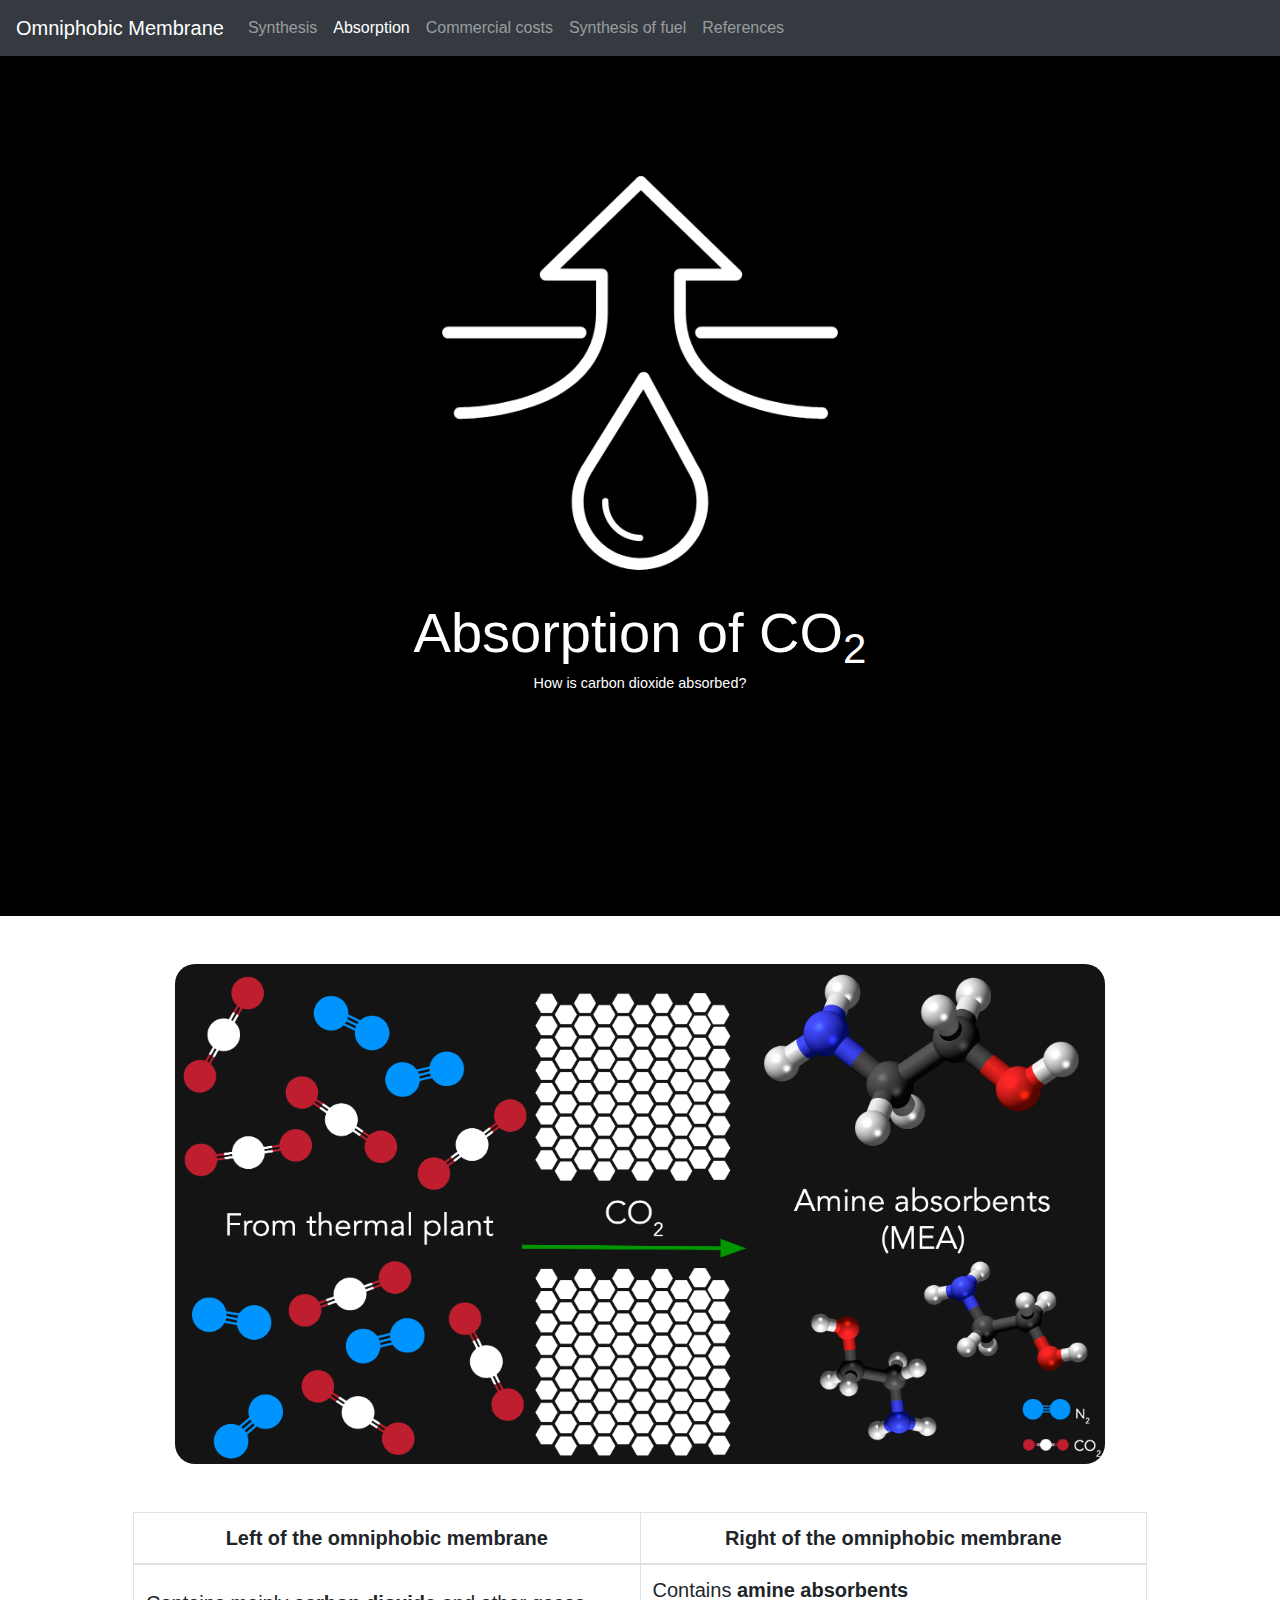
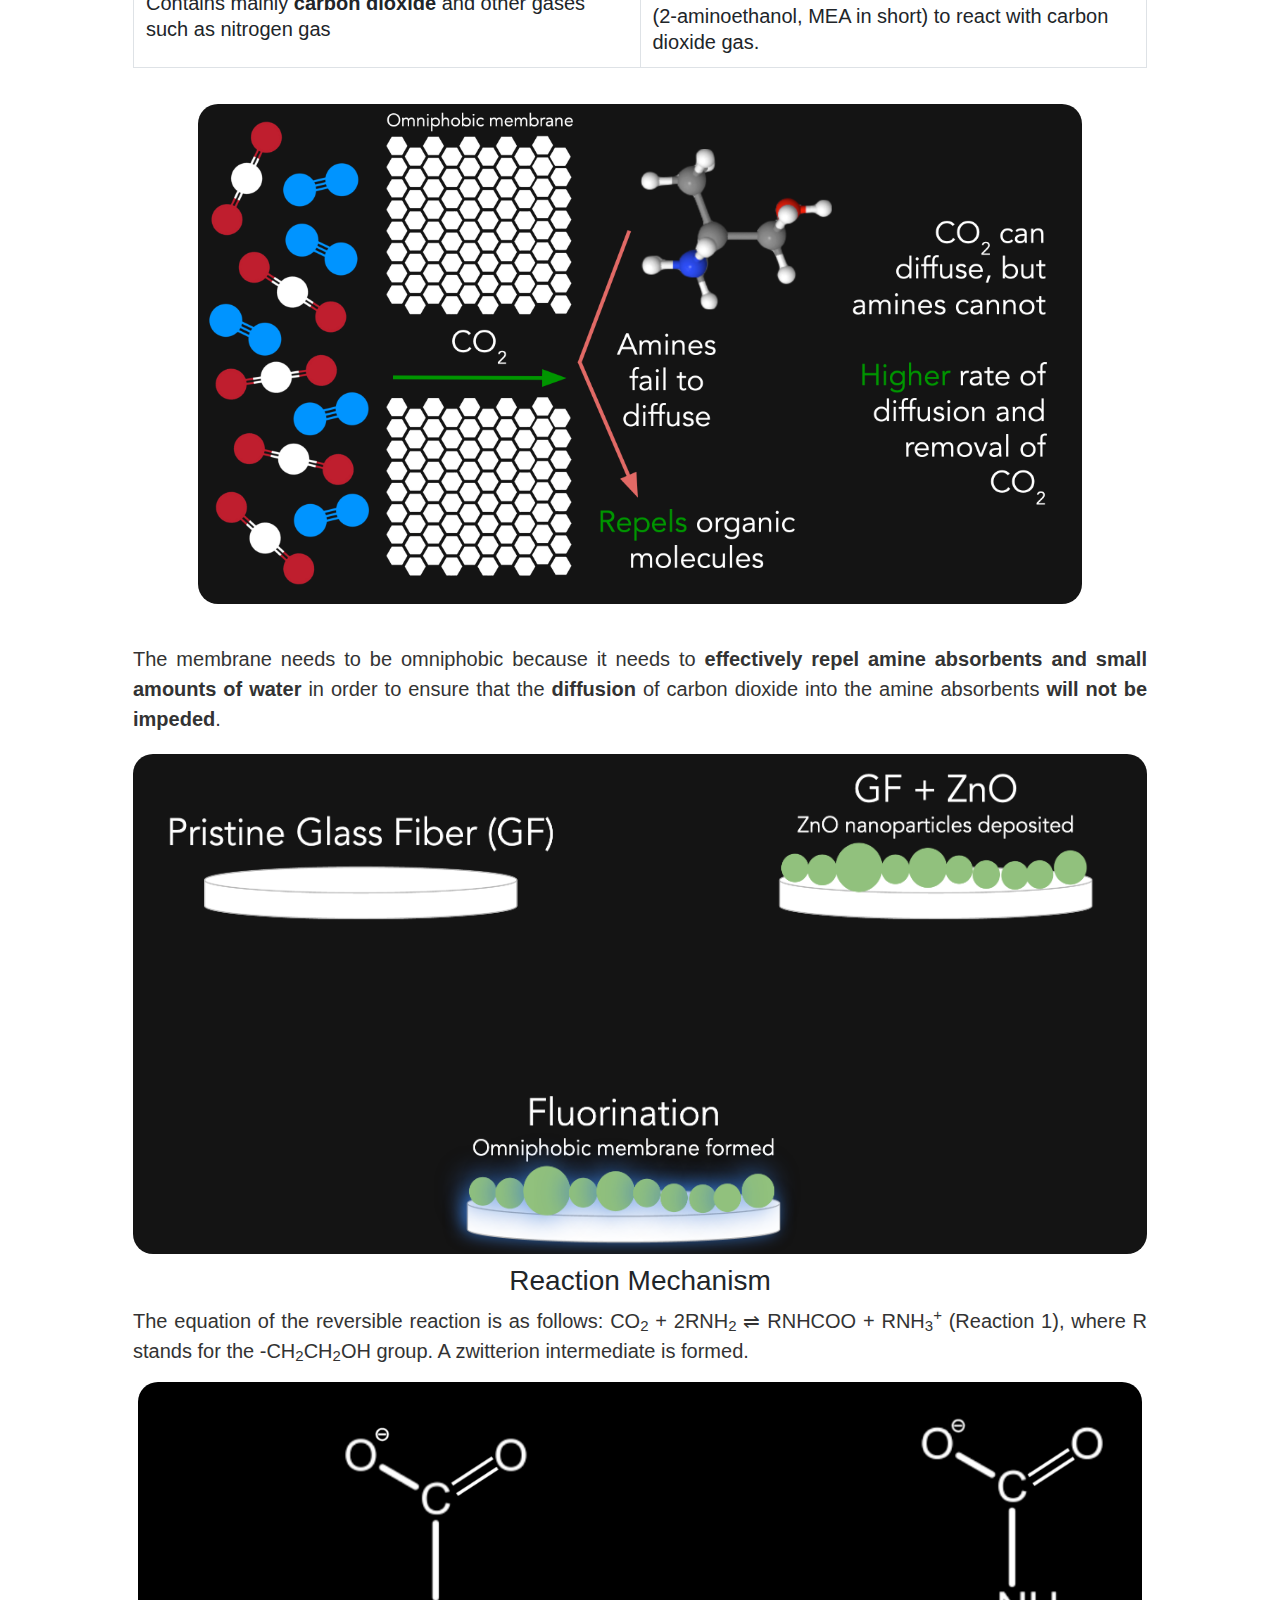
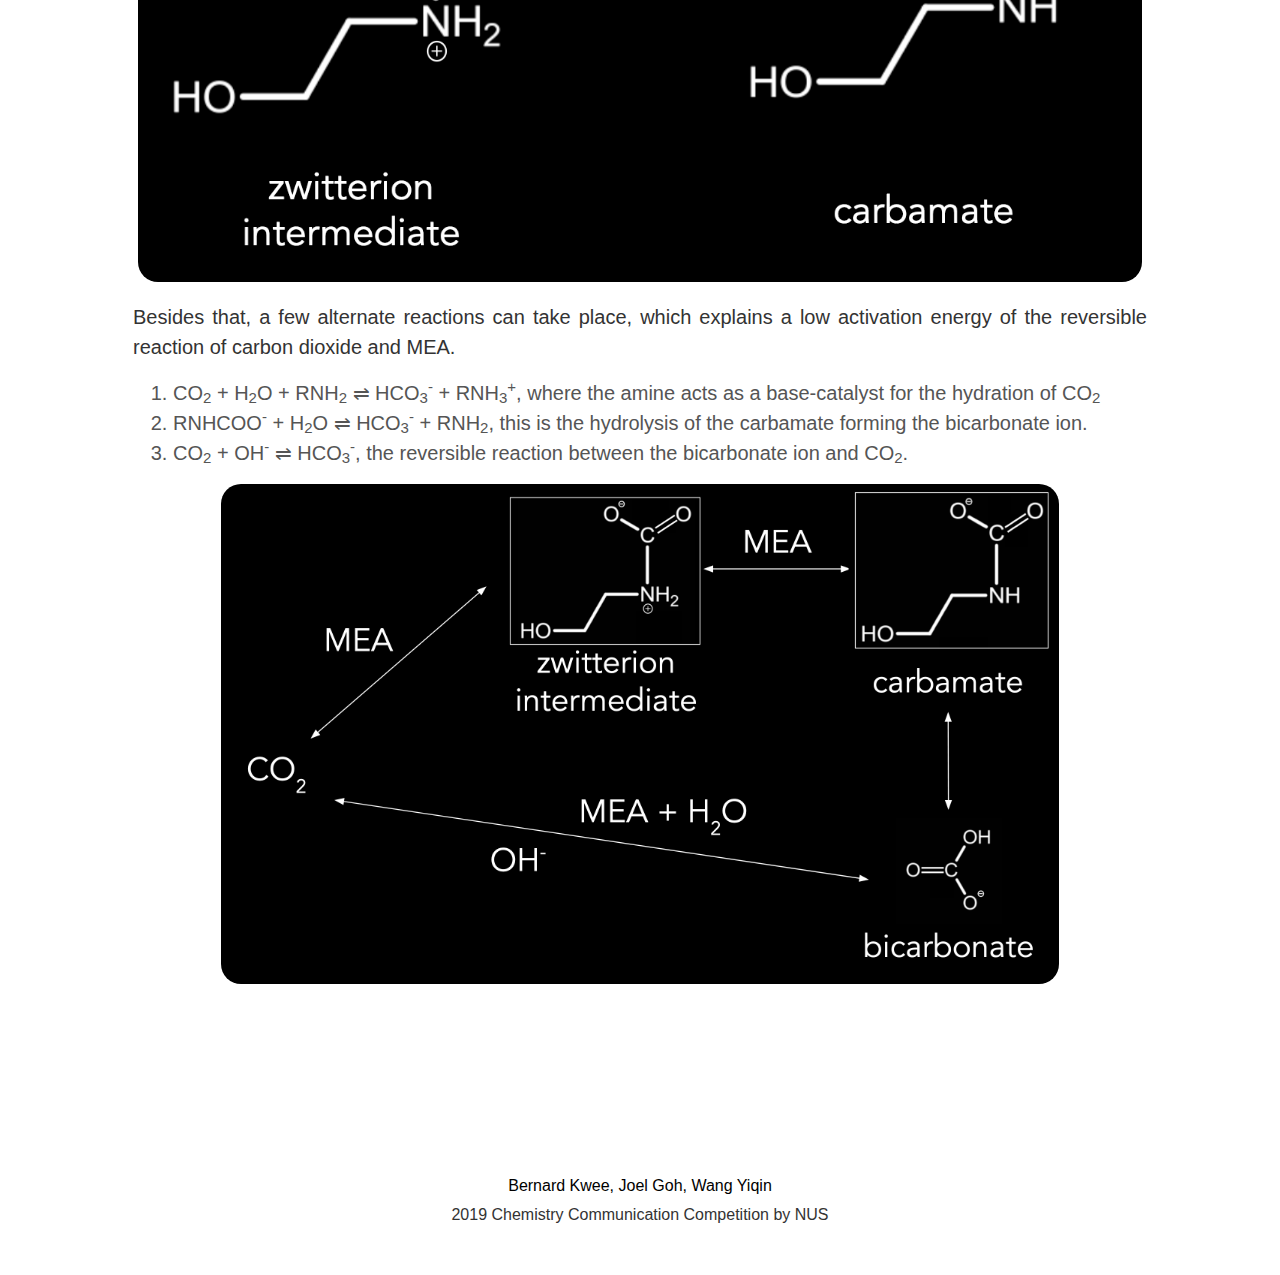
==== chemcomm/absorption.html @ 57841261 "Merge branch 'master' of https://github.com/justtooop/justtooop.github.io" ====
<html>
    <head>
        <meta charset="utf-8">
        <meta name="viewport" content="width=device-width, initial-scale=1, shrink-to-fit=no">
        <link rel="stylesheet" href="https://stackpath.bootstrapcdn.com/bootstrap/4.3.1/css/bootstrap.min.css" integrity="sha384-ggOyR0iXCbMQv3Xipma34MD+dH/1fQ784/j6cY/iJTQUOhcWr7x9JvoRxT2MZw1T" crossorigin="anonymous">
        <script src="https://code.jquery.com/jquery-3.3.1.slim.min.js" integrity="sha384-q8i/X+965DzO0rT7abK41JStQIAqVgRVzpbzo5smXKp4YfRvH+8abtTE1Pi6jizo" crossorigin="anonymous"></script>
        <script src="https://cdnjs.cloudflare.com/ajax/libs/popper.js/1.14.7/umd/popper.min.js" integrity="sha384-UO2eT0CpHqdSJQ6hJty5KVphtPhzWj9WO1clHTMGa3JDZwrnQq4sF86dIHNDz0W1" crossorigin="anonymous"></script>
        <script src="https://stackpath.bootstrapcdn.com/bootstrap/4.3.1/js/bootstrap.min.js" integrity="sha384-JjSmVgyd0p3pXB1rRibZUAYoIIy6OrQ6VrjIEaFf/nJGzIxFDsf4x0xIM+B07jRM" crossorigin="anonymous"></script>
        <link rel="stylesheet" href="absorption.css" >
    </head>
    <body>
      <div align="center" id="black_box">
      <div class="overflow p-3 p-md-5 m-md-3 text-center"></div>
       <img src="img/absorb.png" style="margin-top: 20px; border-radius: 20px; height: 50%;">
       <table id="table_title">
           <tr>
               <td align="center" width="100%">
                   <h1 class="display-4 font-weight-normal" style="color: white !important">Absorption of CO<sub>2</sub></h1>
                   <p class="lead font-weight-normal" style="color: white !important">How is carbon dioxide absorbed?</p>
               </td>
           </tr>
       </table>
      </div>
        <nav class="navbar navbar-expand-md navbar-dark bg-dark fixed-top">
            <a class="navbar-brand" href="index.html">Omniphobic Membrane</a>
                  <button class="navbar-toggler" type="button" data-toggle="collapse" data-target="#navbarsExampleDefault" aria-controls="navbarsExampleDefault" aria-expanded="false" aria-label="Toggle navigation">
                    <span class="navbar-toggler-icon"></span>
                  </button>
                  <div class="collapse navbar-collapse" id="navbarsExampleDefault">
                    <ul class="navbar-nav mr-auto">
                      <li class="nav-item">
                        <a class="nav-link" href="membrane.html">Synthesis</a>
                      </li>
                      <li class="nav-item active">
                        <a class="nav-link" href="absorption.html">Absorption</a>
                      </li>
                      <li class="nav-item ">
                        <a class="nav-link" href="cost.html">Commercial costs</a>
                      </li>
                      <li class="nav-item">
                        <a class="nav-link" href="hydrocarbons.html">Synthesis of fuel</a>
                      </li>
                      <li class="nav-item">
                        <a class="nav-link" href="references.html">References</a>
                      </li>
                    </ul>
              </div>
        </nav>
        <main role="main" class="container">
            <!-- <div class="starter-template" >
                <h1>Absorption of CO<sub>2</sub></h1>
                <h2>How is carbon dioxide absorbed?</h2>
            </div> -->
            <div class="starter-template">
            <img src="img/omniphobic membranes.png" class="img-fluid custom-img1" />
            <div class="normal-para" >
                <table class="table table-bordered" style="table-layout: fixed;">
                  <thead>
                    <tr>
                      <th scope="col" style="text-align: center; vertical-align: middle" class="fix-col" >Left of the omniphobic membrane</th>
                      <th scope="col" style="text-align: center;" class="fix-col" >Right of the omniphobic membrane</th>
                    </tr>
                  </thead>
                  <tbody>
                    <tr>
                      <td class="align-middle fix-col" >Contains mainly <b>carbon dioxide</b> and other gases such as nitrogen gas</td>
                      <td class="align-middle fix-col" >Contains <b>amine absorbents</b> <br />(2-aminoethanol, MEA in short) to react with carbon dioxide gas. </td>
                    </tr>
                  </tbody>
                </table>
                <div style="height: 20px;"></div>
                <img src="img/omniphobic property.png" class="img-fluid custom-img1" style="margin-bottom: 20px;"/>
                <div style="height: 20px;"></div>
                <p class="content">
                    The membrane needs to be omniphobic because it needs to <b>effectively repel amine absorbents and small amounts of water</b> in order to ensure that
                    the <b>diffusion</b> of carbon dioxide into the amine absorbents <b>will not be impeded</b>.
                </p>
                <img src="img/synthesis.png" class="img-fluid custom-img1" style="margin-top: 20px; margin-bottom: 10px; border-radius: 20px;"/>
                <!--
                Explanation of the reaction mechanism
                -->
                <h3 align="center">Reaction Mechanism</h3>
                <p class="content">
                    The equation of the reversible reaction is as follows: CO<sub>2</sub> + 2RNH<sub>2</sub> ⇌ RNHCOO + RNH<sub>3</sub><sup>+</sup> (Reaction 1),
                    where R stands for the -CH<sub>2</sub>CH<sub>2</sub>OH group. A zwitterion intermediate is formed.
                </p>
                <img src="img/zwitterion carbamate.png" class="img-fluid custom-img1" />
                <p class="content" style="margin-top: 20px;">
                    Besides that, a few alternate reactions can take place, which explains a low activation energy of the reversible reaction of carbon dioxide and MEA.
                </p>
                <ol>
                    <li>
                        CO<sub>2</sub> + H<sub>2</sub>O + RNH<sub>2</sub> ⇌ HCO<sub>3</sub><sup>-</sup> + RNH<sub>3</sub><sup>+</sup>, where the amine acts as a base-catalyst for the hydration of CO<sub>2</sub>
                    </li>
                    <li>
                        RNHCOO<sup>-</sup> + H<sub>2</sub>O ⇌ HCO<sub>3</sub><sup>-</sup> + RNH<sub>2</sub>, this is the hydrolysis of the carbamate forming the bicarbonate ion.
                    </li>
                    <li>
                        CO<sub>2</sub> + OH<sup>-</sup> ⇌ HCO<sub>3</sub><sup>-</sup>, the reversible reaction between the bicarbonate ion and CO<sub>2</sub>.
                    </li>
                </ol>
                <img src="img/summary mechanisms.png" class="img-fluid custom-img1" />
            </div>
        </main>
        <!-- /.container -->
        <footer class="my-5 pt-5 text-muted text-center text-small">
            <h6 style="color: black;">Bernard Kwee, Joel Goh, Wang Yiqin</h6>
            <p class="mb-1">2019 Chemistry Communication Competition by NUS</p>
        </footer>
        <script src="https://code.jquery.com/jquery-3.3.1.slim.min.js" integrity="sha384-q8i/X+965DzO0rT7abK41JStQIAqVgRVzpbzo5smXKp4YfRvH+8abtTE1Pi6jizo" crossorigin="anonymous"></script>
      <script>window.jQuery || document.write('<script src="/docs/4.3/assets/js/vendor/jquery-slim.min.js"><\/script>')</script><script src="/docs/4.3/dist/js/bootstrap.bundle.min.js" integrity="sha384-xrRywqdh3PHs8keKZN+8zzc5TX0GRTLCcmivcbNJWm2rs5C8PRhcEn3czEjhAO9o" crossorigin="anonymous"></script>
    </body>
</html>
---- chemcomm/absorption.css ----
@media only screen and (min-width: 1000px) {
    .custom-img1 {
        height: 500px;
        align: center;
        display: block;
        margin-left: auto;
        margin-right: auto;
        border-radius: 10px;
    }
}
#black_box {
  height: 100%;
  background-color: black;
}

.custom-img1 {
    border-radius: 20px;
}
body {
    /* padding-top: 5rem; */
}
.starter-template {
    padding: 3rem 1.5rem;
    text-align: center;
}
.normal-para {
    padding: 3rem 1.5rem;
    text-align: justify;
}
body {
    /* padding-top: 3rem; */
}
.starter-template {
    padding: 3rem 1.5rem;
    text-align: center;
}
main {
    font-size: 125%;
    line-height: 1.5;
}
p {
    color: #333;
}
li {
    font-weight: 300;
    color: #555;
}
.card-body {
    padding: 50px;
}
h2 {
    color: #444;
    font-weight: normal;
}
h5 {
    color: #444;
    font-weight: normal;
}
.card {
    margin-bottom: 30px;
}
.lead {
    font-size: 90%;
}
table {
    font-size: 100%;
    line-height: 1.3;
}
table {
    border-radius: 20px;
}
@media only screen and (max-width: 600px) {
  main {
    font-size: 80%;
  }
  h1 {
    font-size: 200%;
  }
  h2 {
    font-size: 160%;
  }
  h3 {
      font-size: 140%;
      font-weight: 450;
  }
  h5 {
     font-size: 140%;
  }
  .card-body {
      padding: 15px;
  }
  .lead {
      font-size: 90%;
      line-height: 1.6;
  }
  .mb-1 {
      margin: 0 20px;
  }
  .navbar-brand {
      font-size: 105%;
  }
  span.navbar-toggler-icon {
      font-size: 70%;
  }
  a.fix-flow {
      overflow: hidden;
      text-overflow: ellipsis;
  }
  #black_box {
    height: 100%;
    background-color: black;
  }
}
@media only screen and (max-width: 375px){
    th.fix-col {
        padding: .35rem;
    }
    td.fix-col {
        padding: .5rem;
    }
}
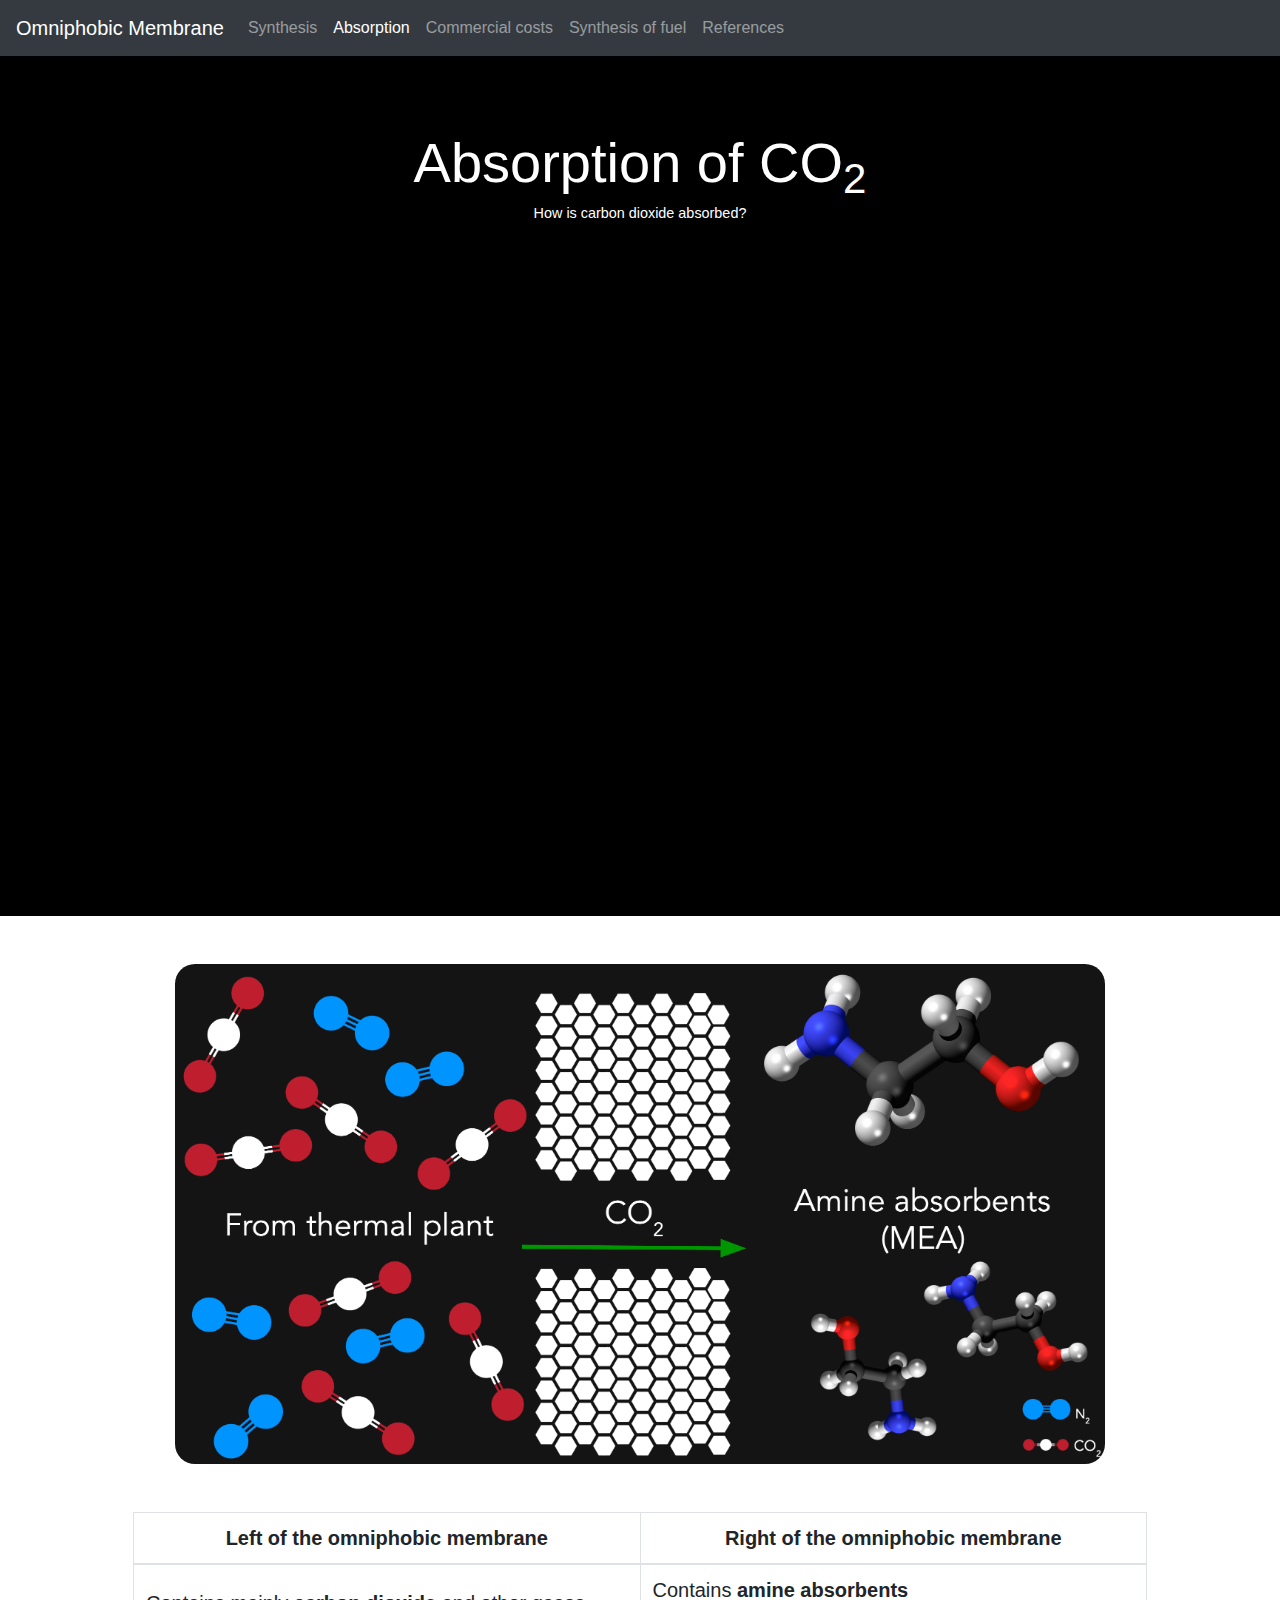
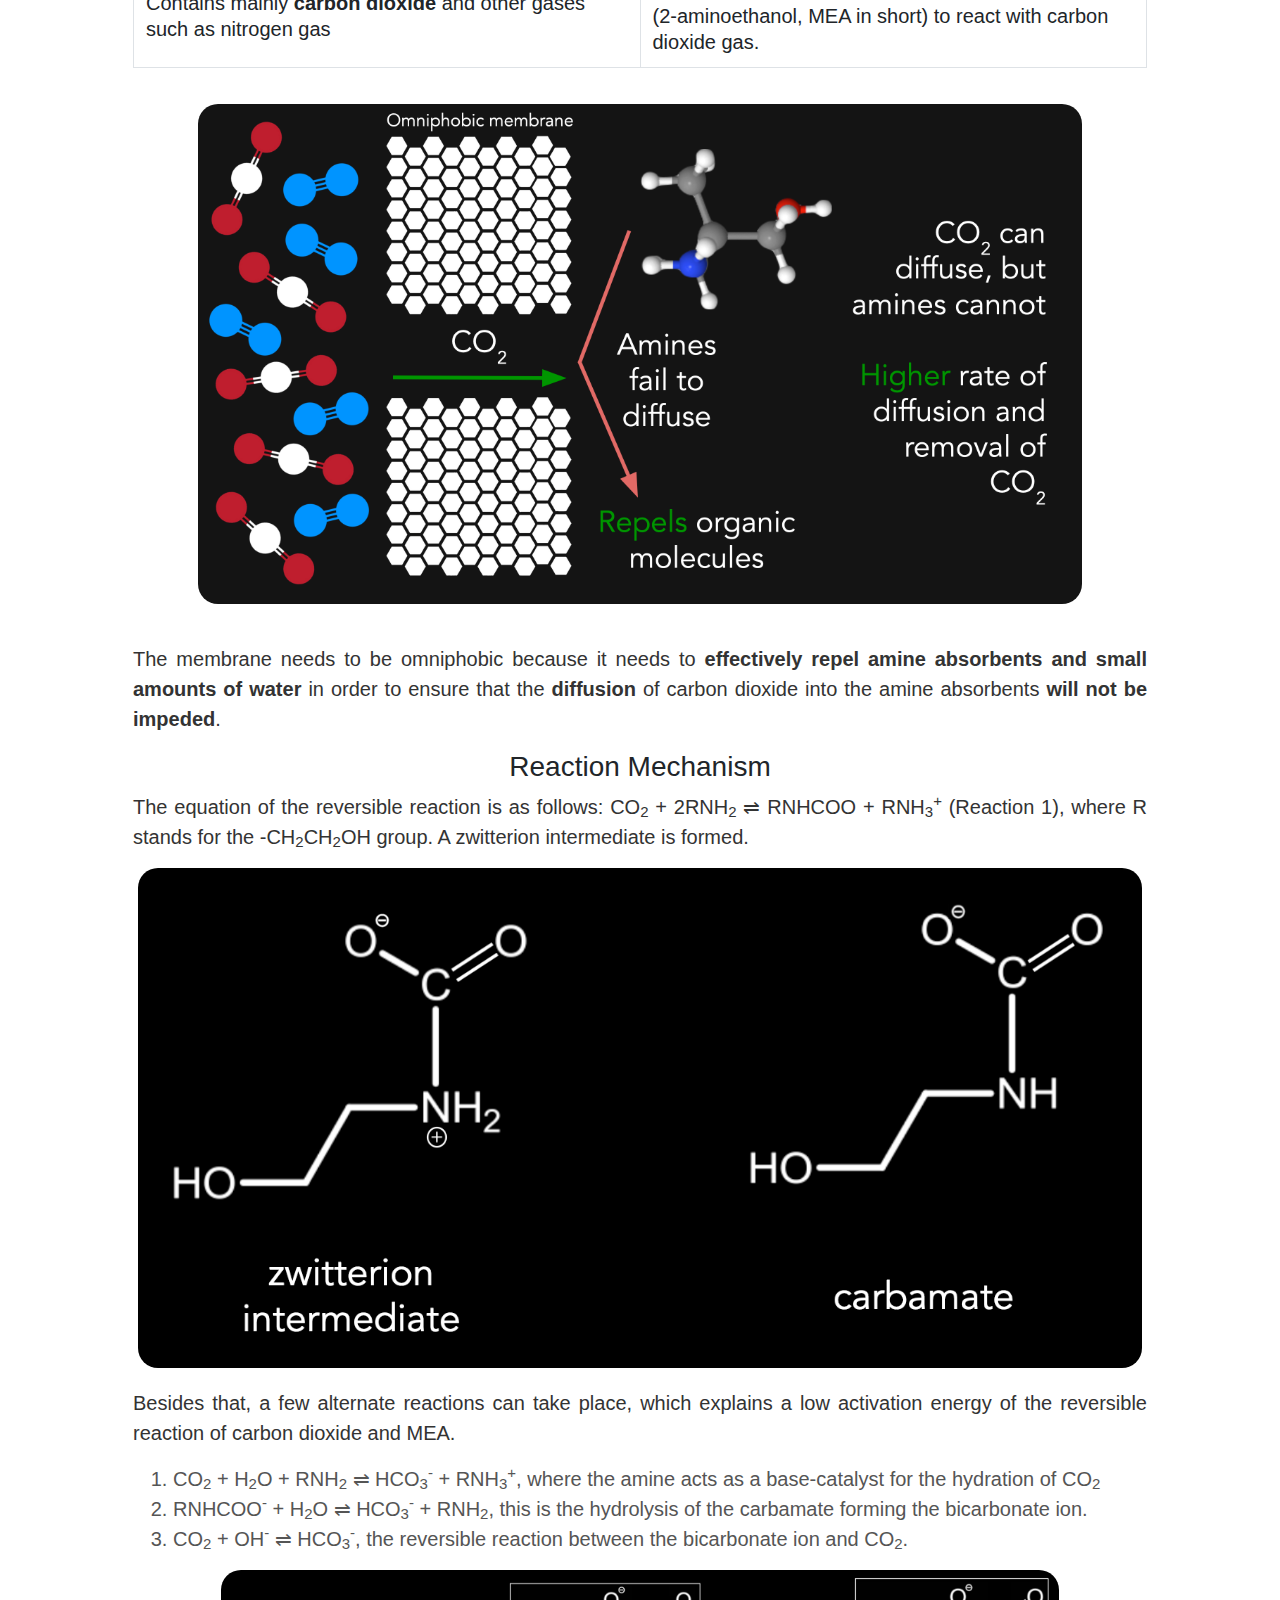
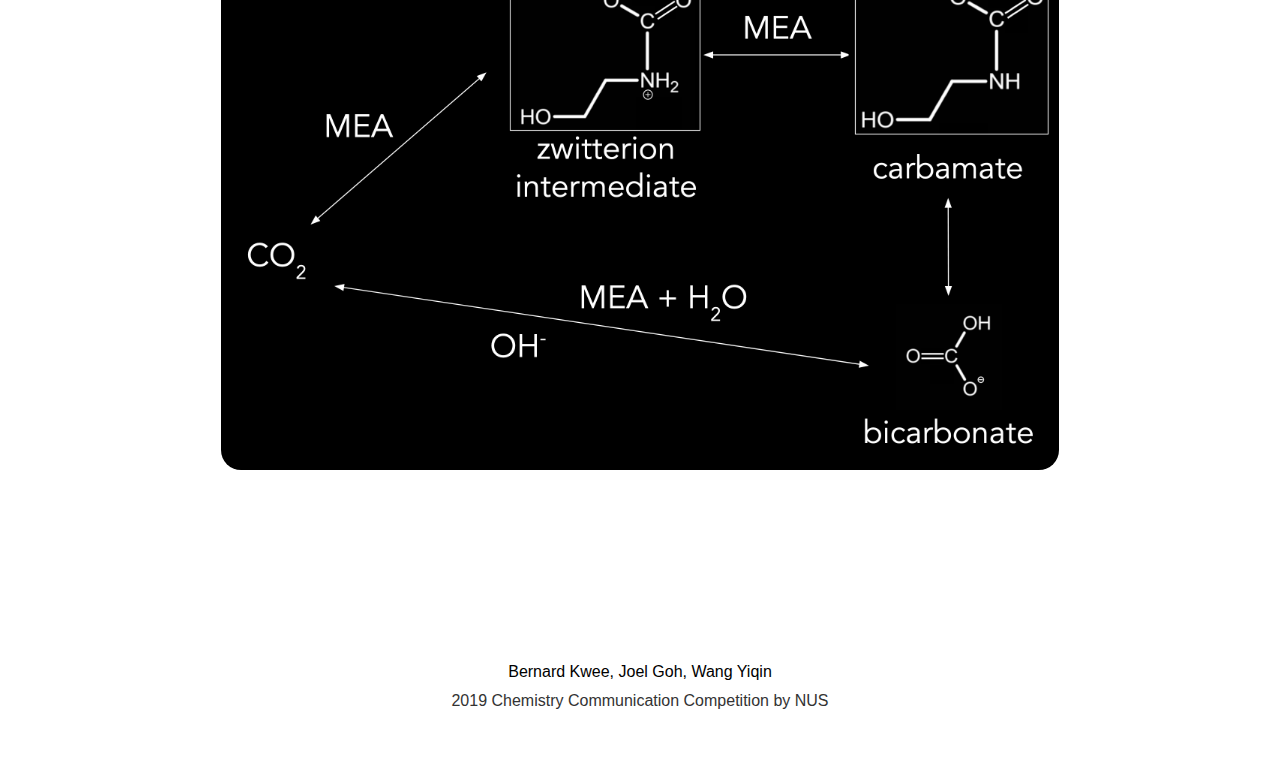
==== commit 85110ca1: "1" ====
--- a/chemcomm/absorption.html
+++ b/chemcomm/absorption.html
@@ -11,7 +11,6 @@
     <body>
       <div align="center" id="black_box">
       <div class="overflow p-3 p-md-5 m-md-3 text-center"></div>
-       <img src="img/absorb.png" style="margin-top: 20px; border-radius: 20px; height: 50%;">
        <table id="table_title">
            <tr>
                <td align="center" width="100%">
@@ -75,7 +74,6 @@
                     The membrane needs to be omniphobic because it needs to <b>effectively repel amine absorbents and small amounts of water</b> in order to ensure that
                     the <b>diffusion</b> of carbon dioxide into the amine absorbents <b>will not be impeded</b>.
                 </p>
-                <img src="img/synthesis.png" class="img-fluid custom-img1" style="margin-top: 20px; margin-bottom: 10px; border-radius: 20px;"/>
                 <!--
                 Explanation of the reaction mechanism
                 -->
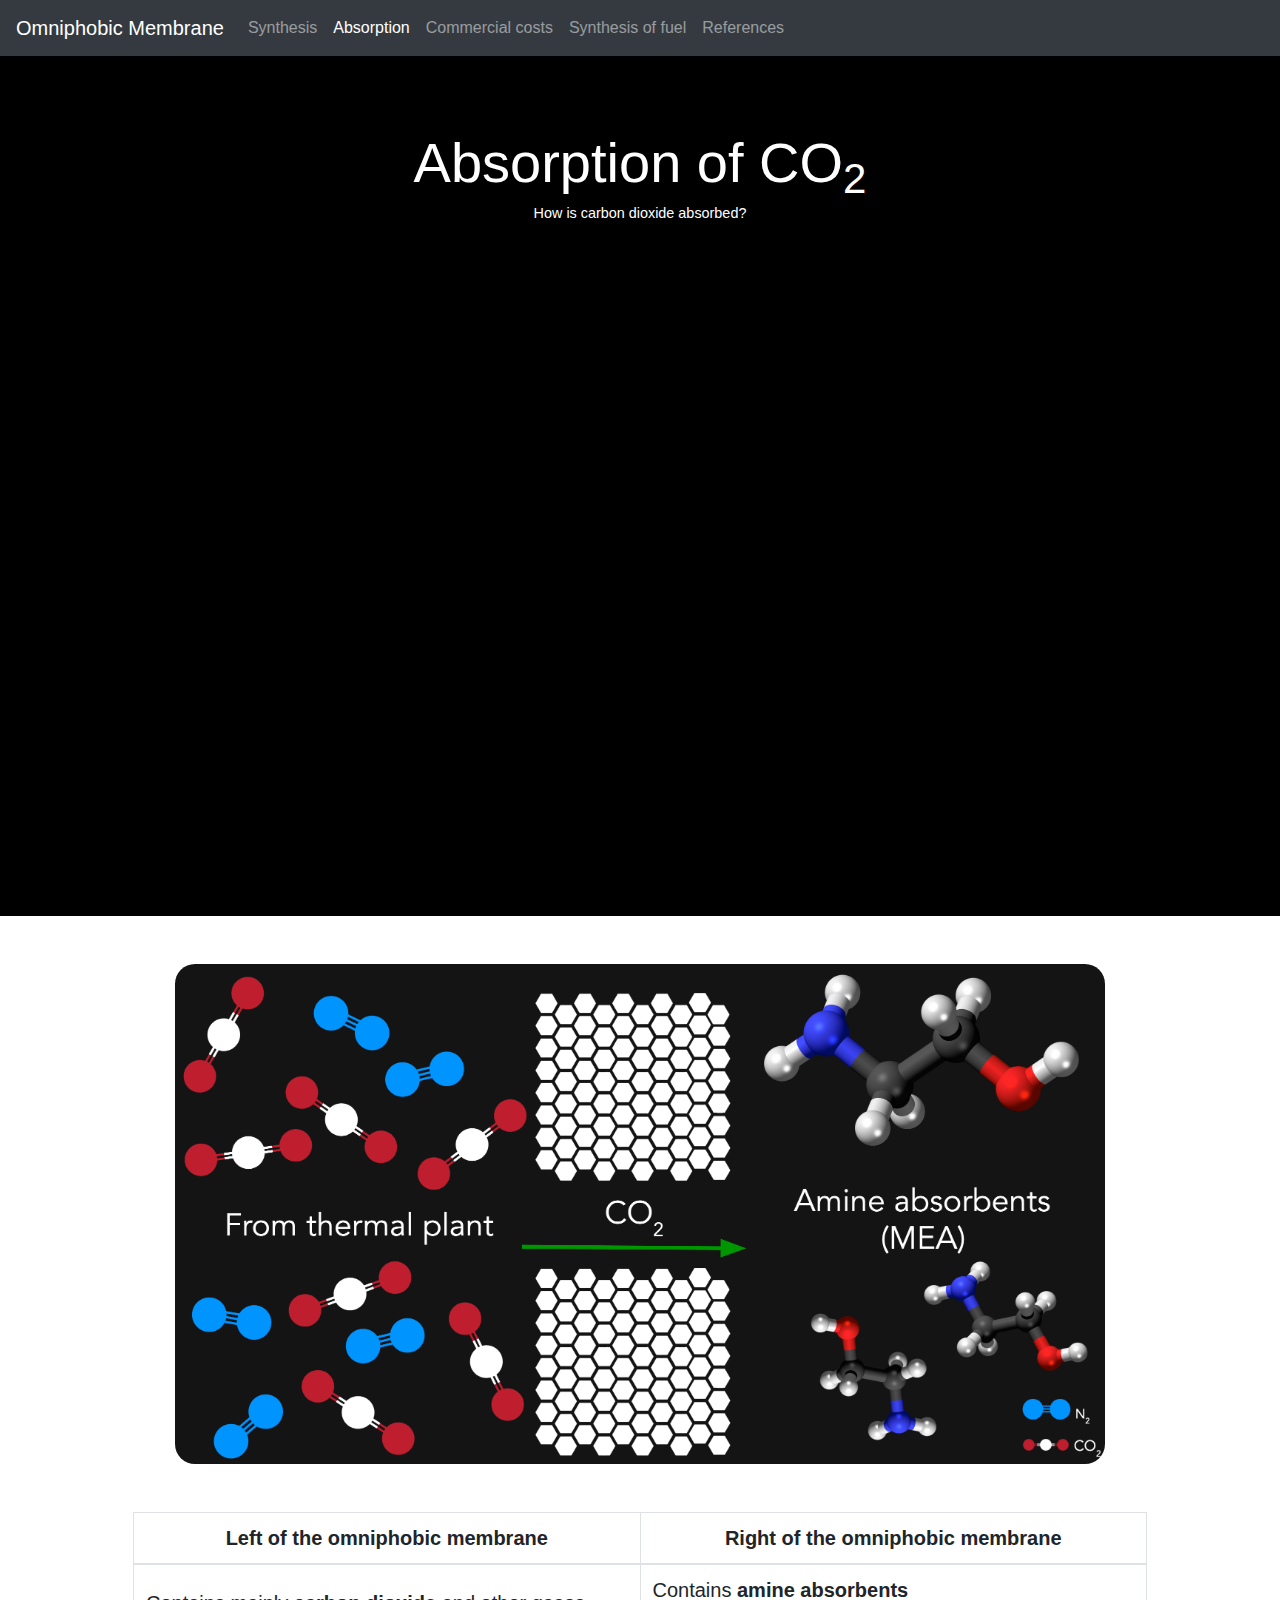
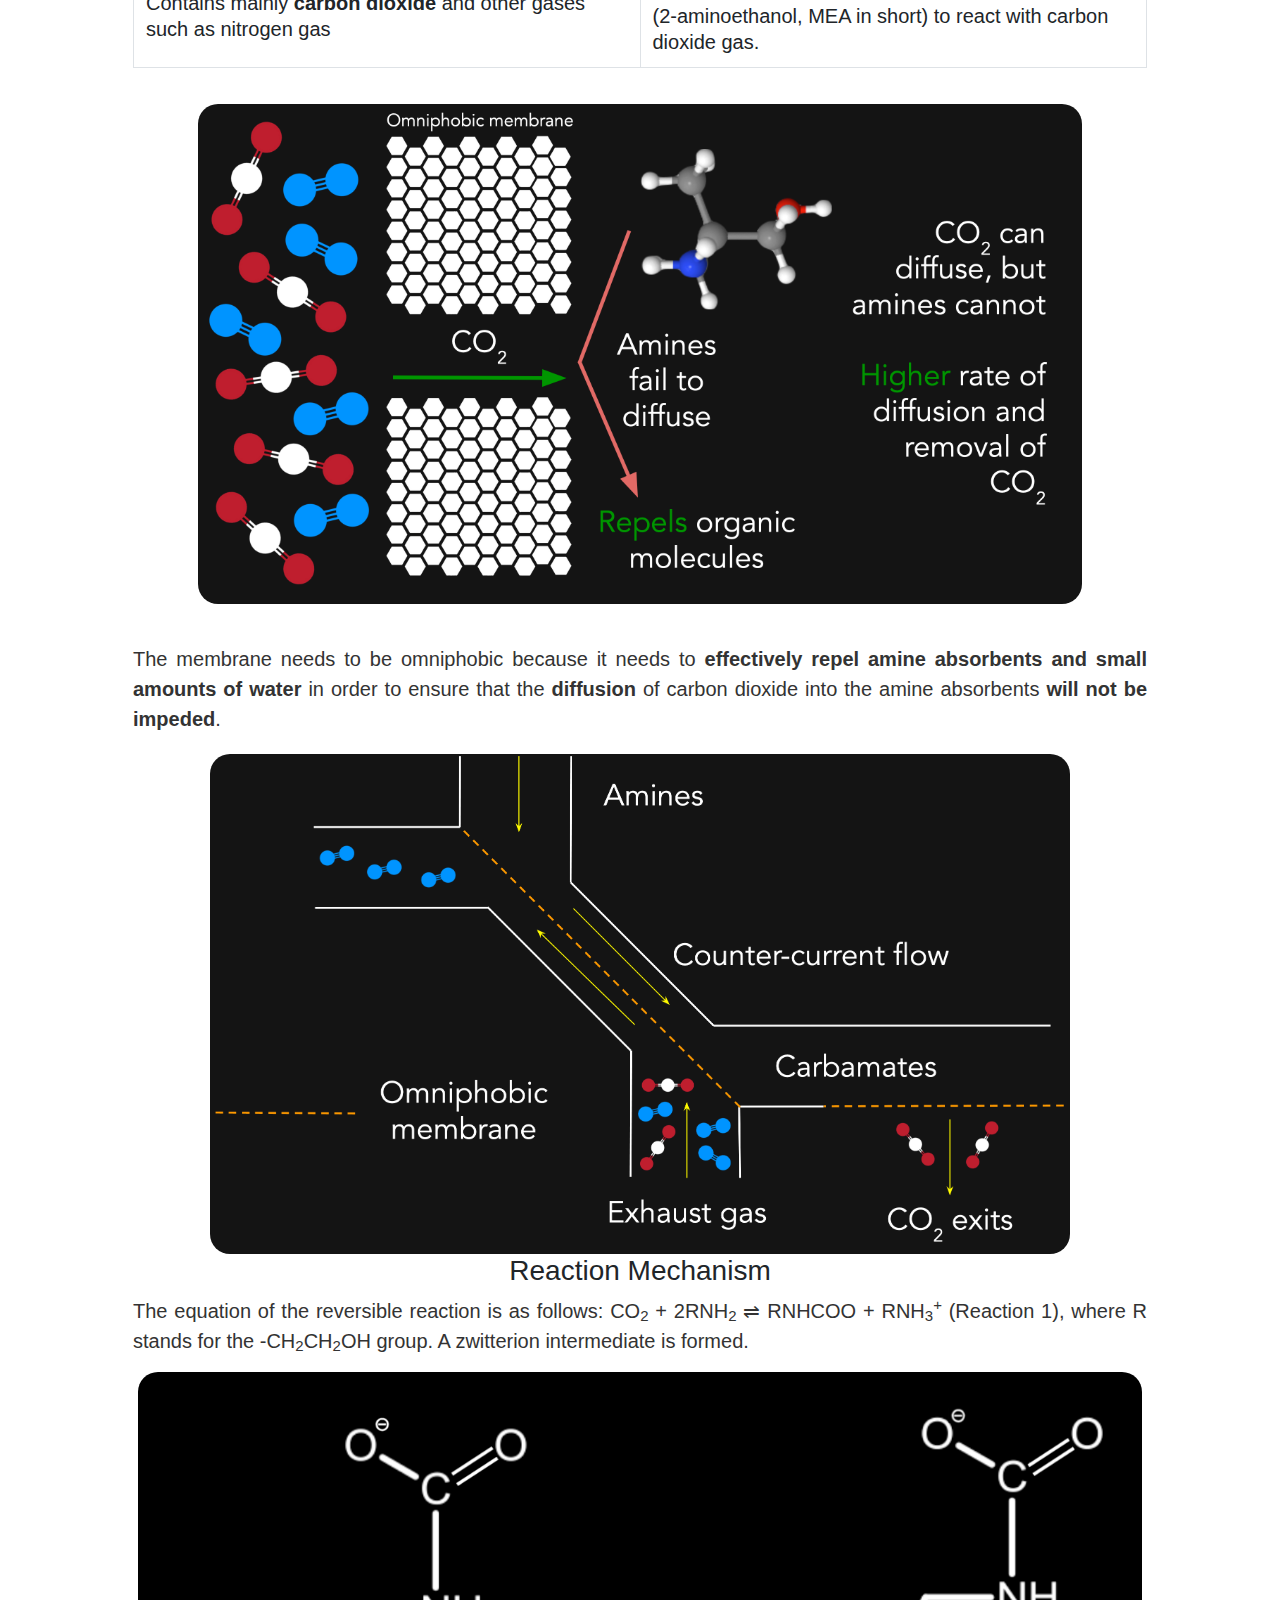
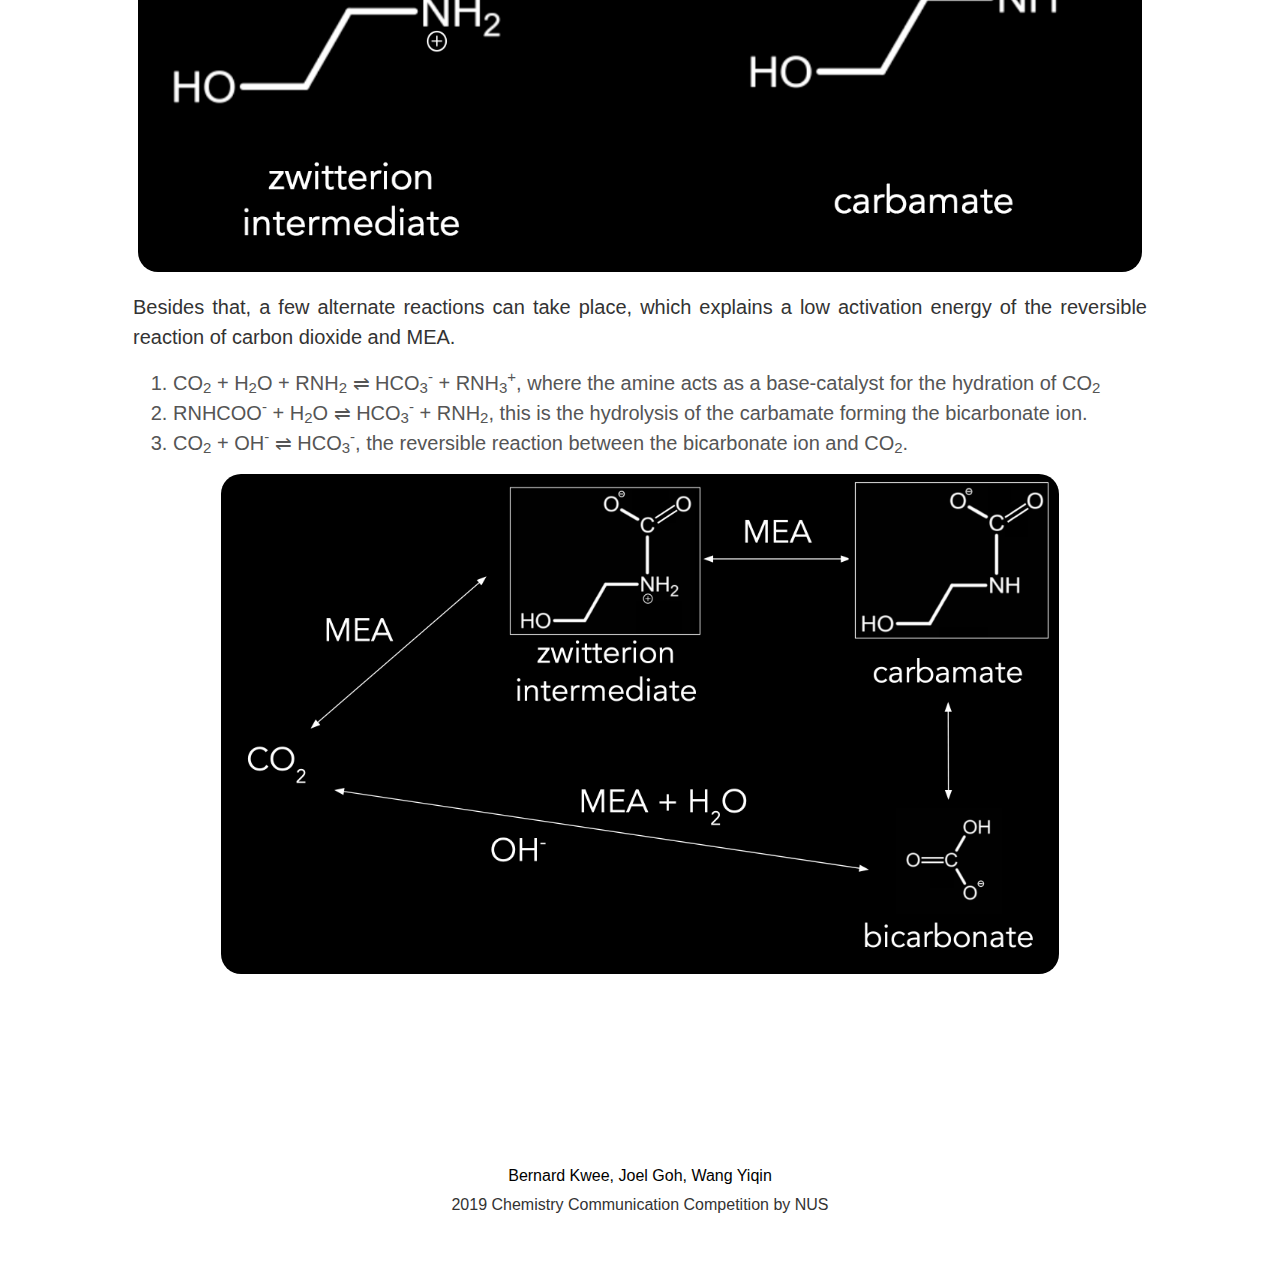
==== commit 4d88df5c: "image" ====
--- a/chemcomm/absorption.html
+++ b/chemcomm/absorption.html
@@ -74,6 +74,7 @@
                     The membrane needs to be omniphobic because it needs to <b>effectively repel amine absorbents and small amounts of water</b> in order to ensure that
                     the <b>diffusion</b> of carbon dioxide into the amine absorbents <b>will not be impeded</b>.
                 </p>
+                <img src="img/membrane setup.png" class="img-fluid custom-img1" style="margin-top: 20px;"/>
                 <!--
                 Explanation of the reaction mechanism
                 -->
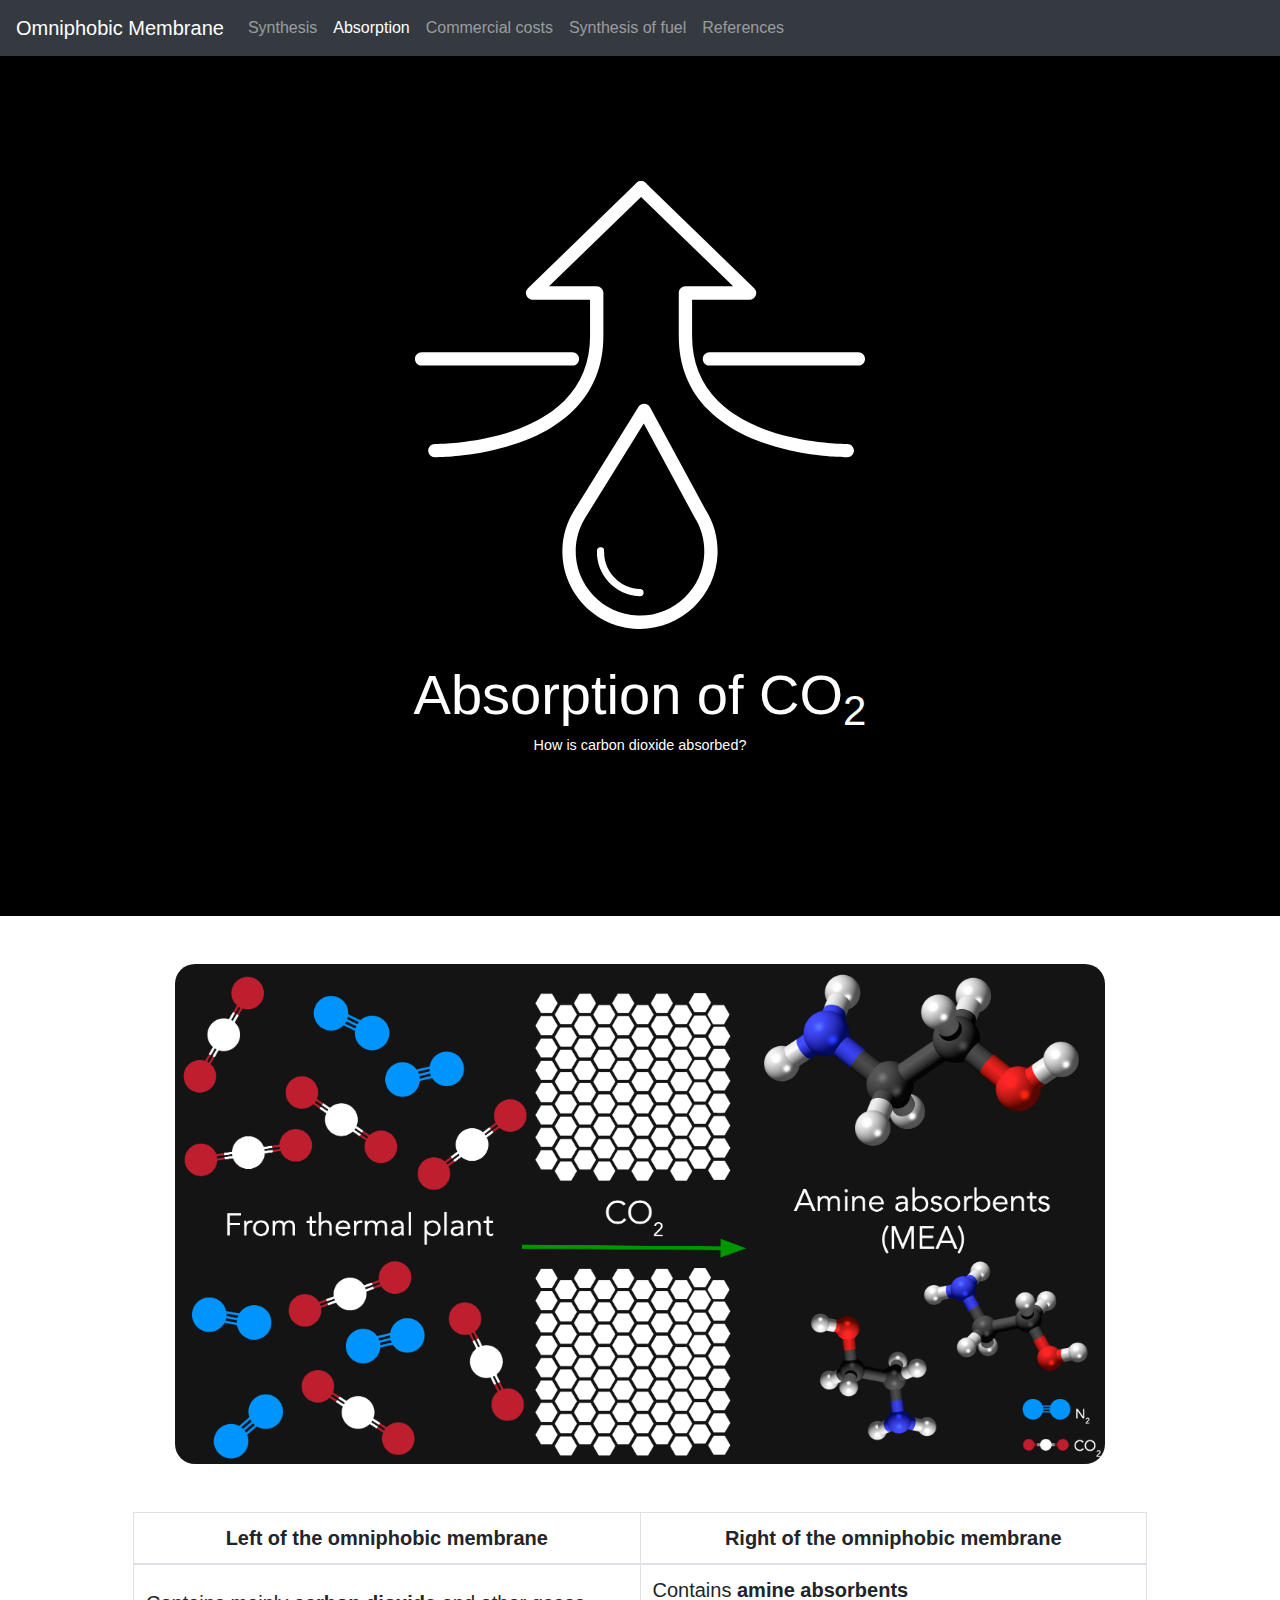
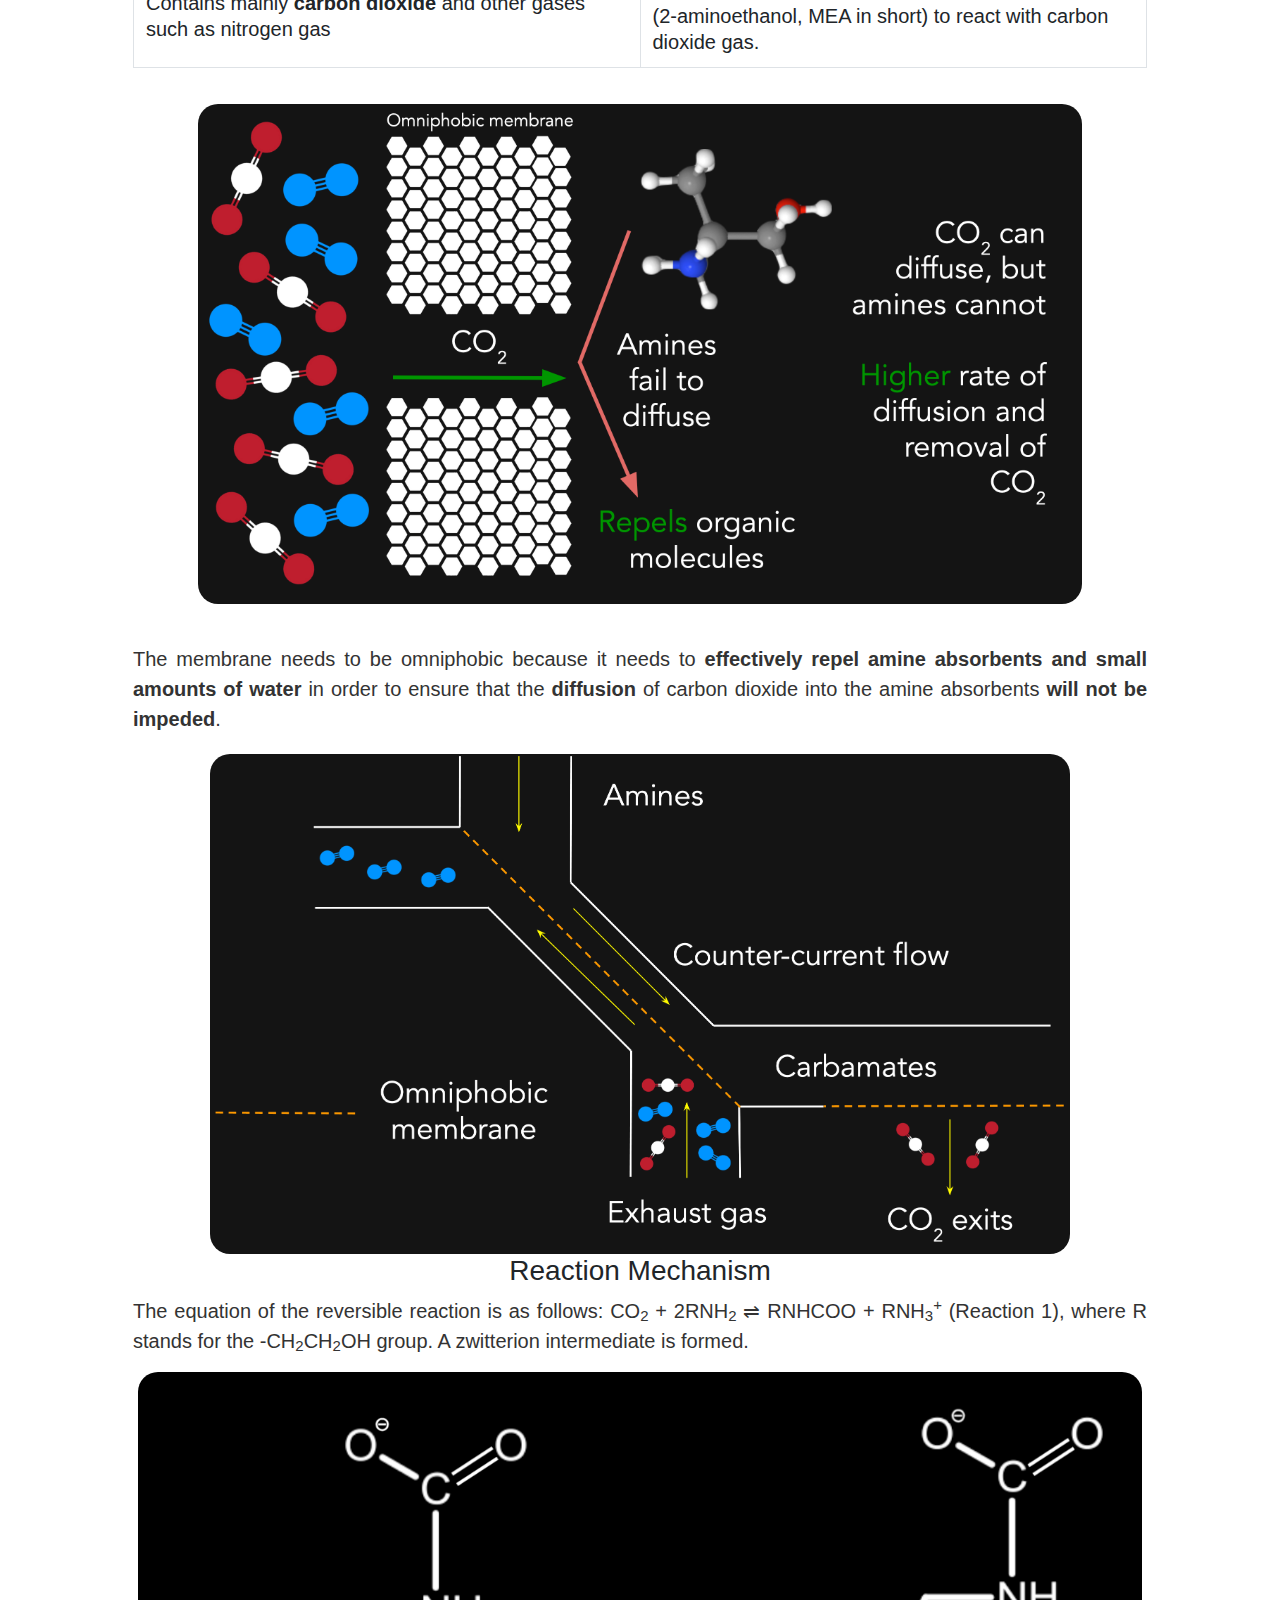
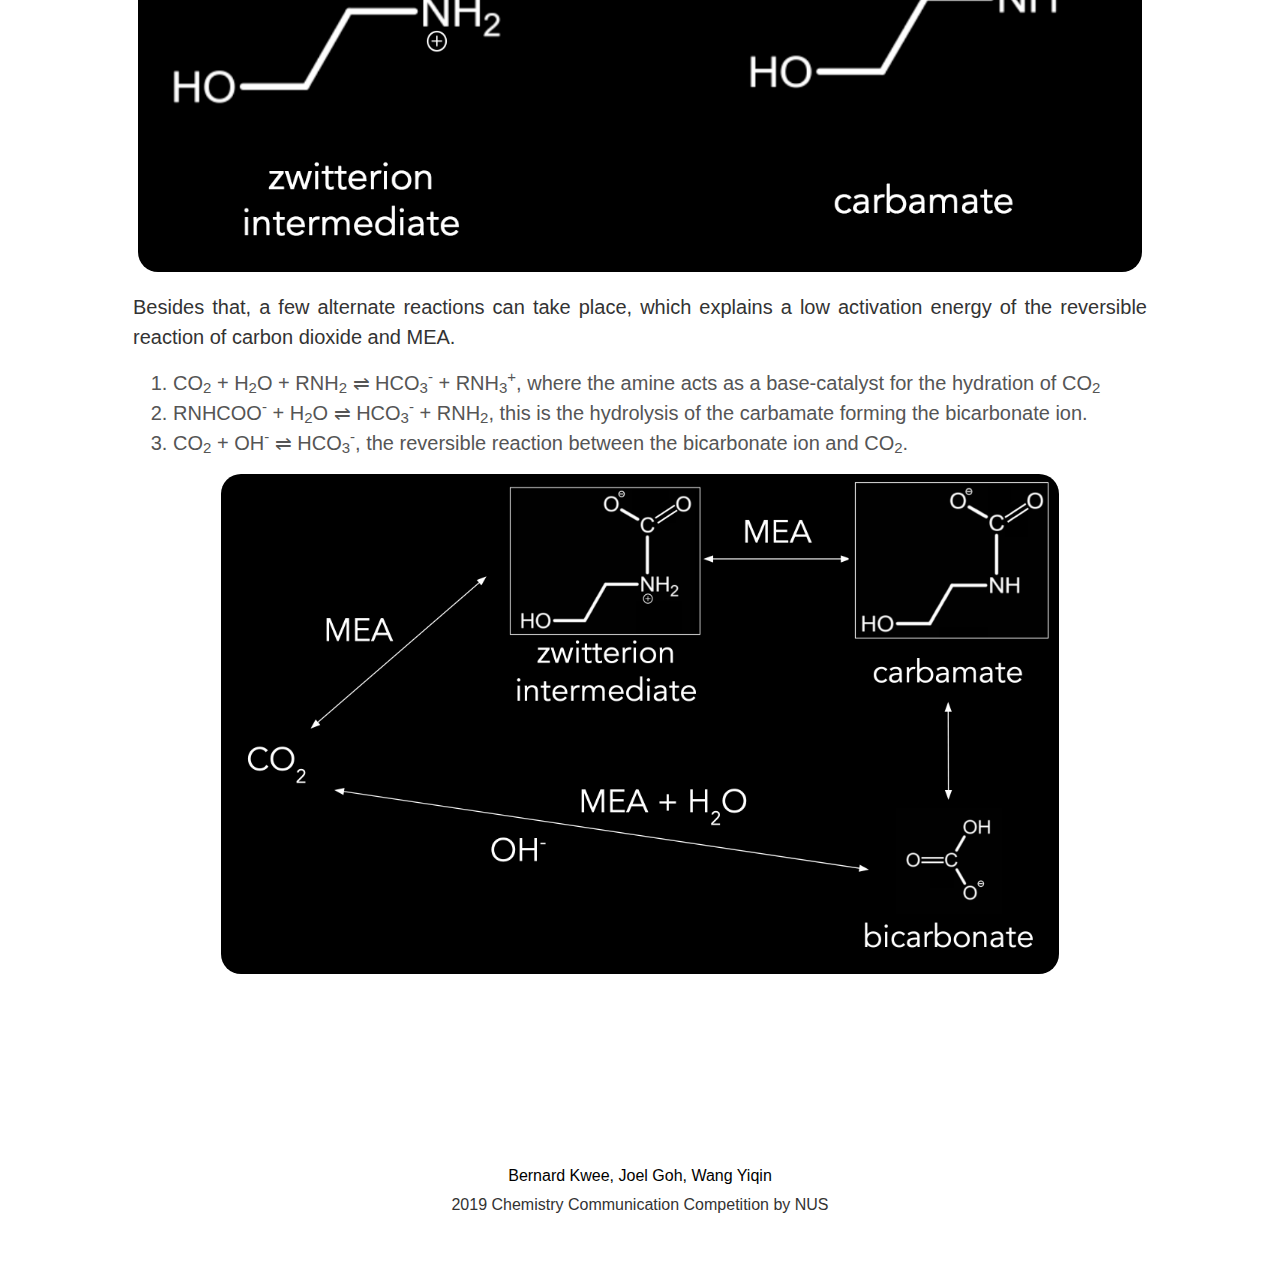
==== commit 89fb1a17: "stuff" ====
--- a/chemcomm/absorption.html
+++ b/chemcomm/absorption.html
@@ -14,6 +14,7 @@
        <table id="table_title">
            <tr>
                <td align="center" width="100%">
+                   <img src="img/absorb.png" style="margin-top: 20px; border-radius: 20px; height: 50%;">
                    <h1 class="display-4 font-weight-normal" style="color: white !important">Absorption of CO<sub>2</sub></h1>
                    <p class="lead font-weight-normal" style="color: white !important">How is carbon dioxide absorbed?</p>
                </td>
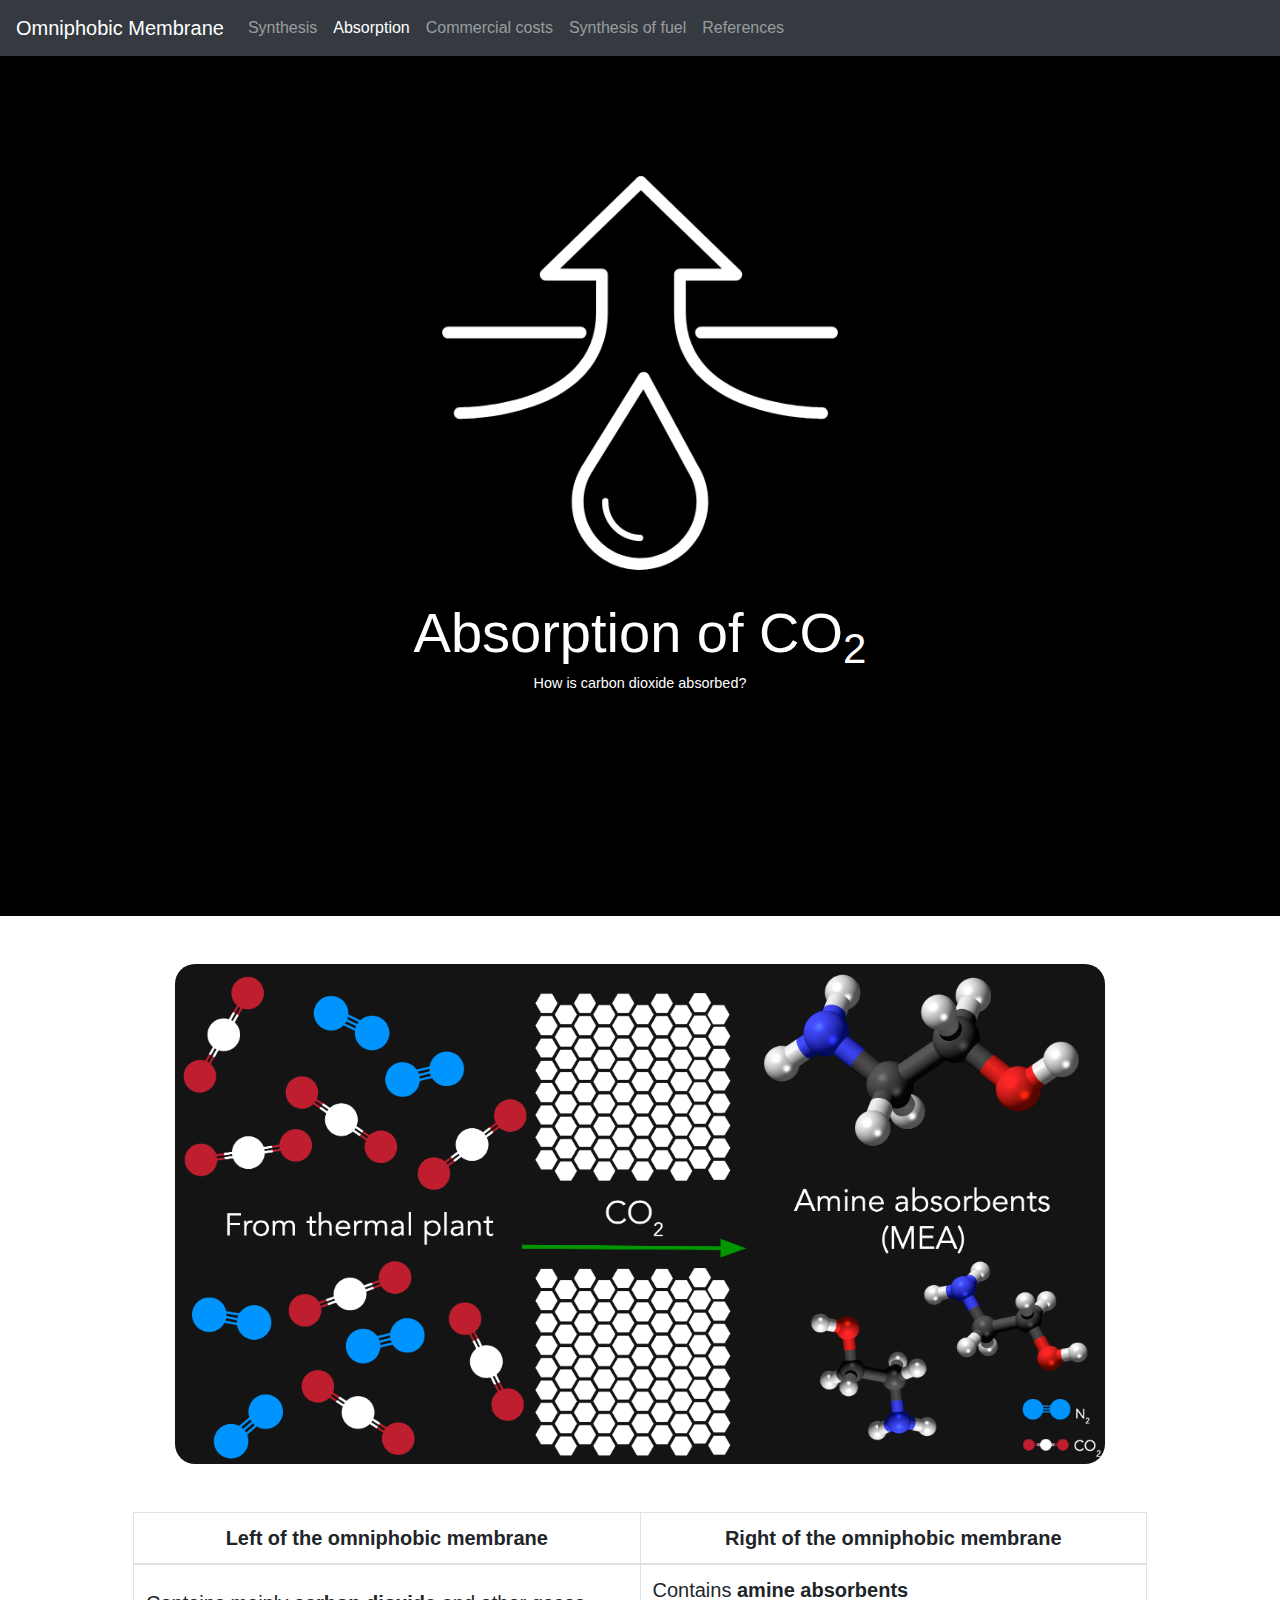
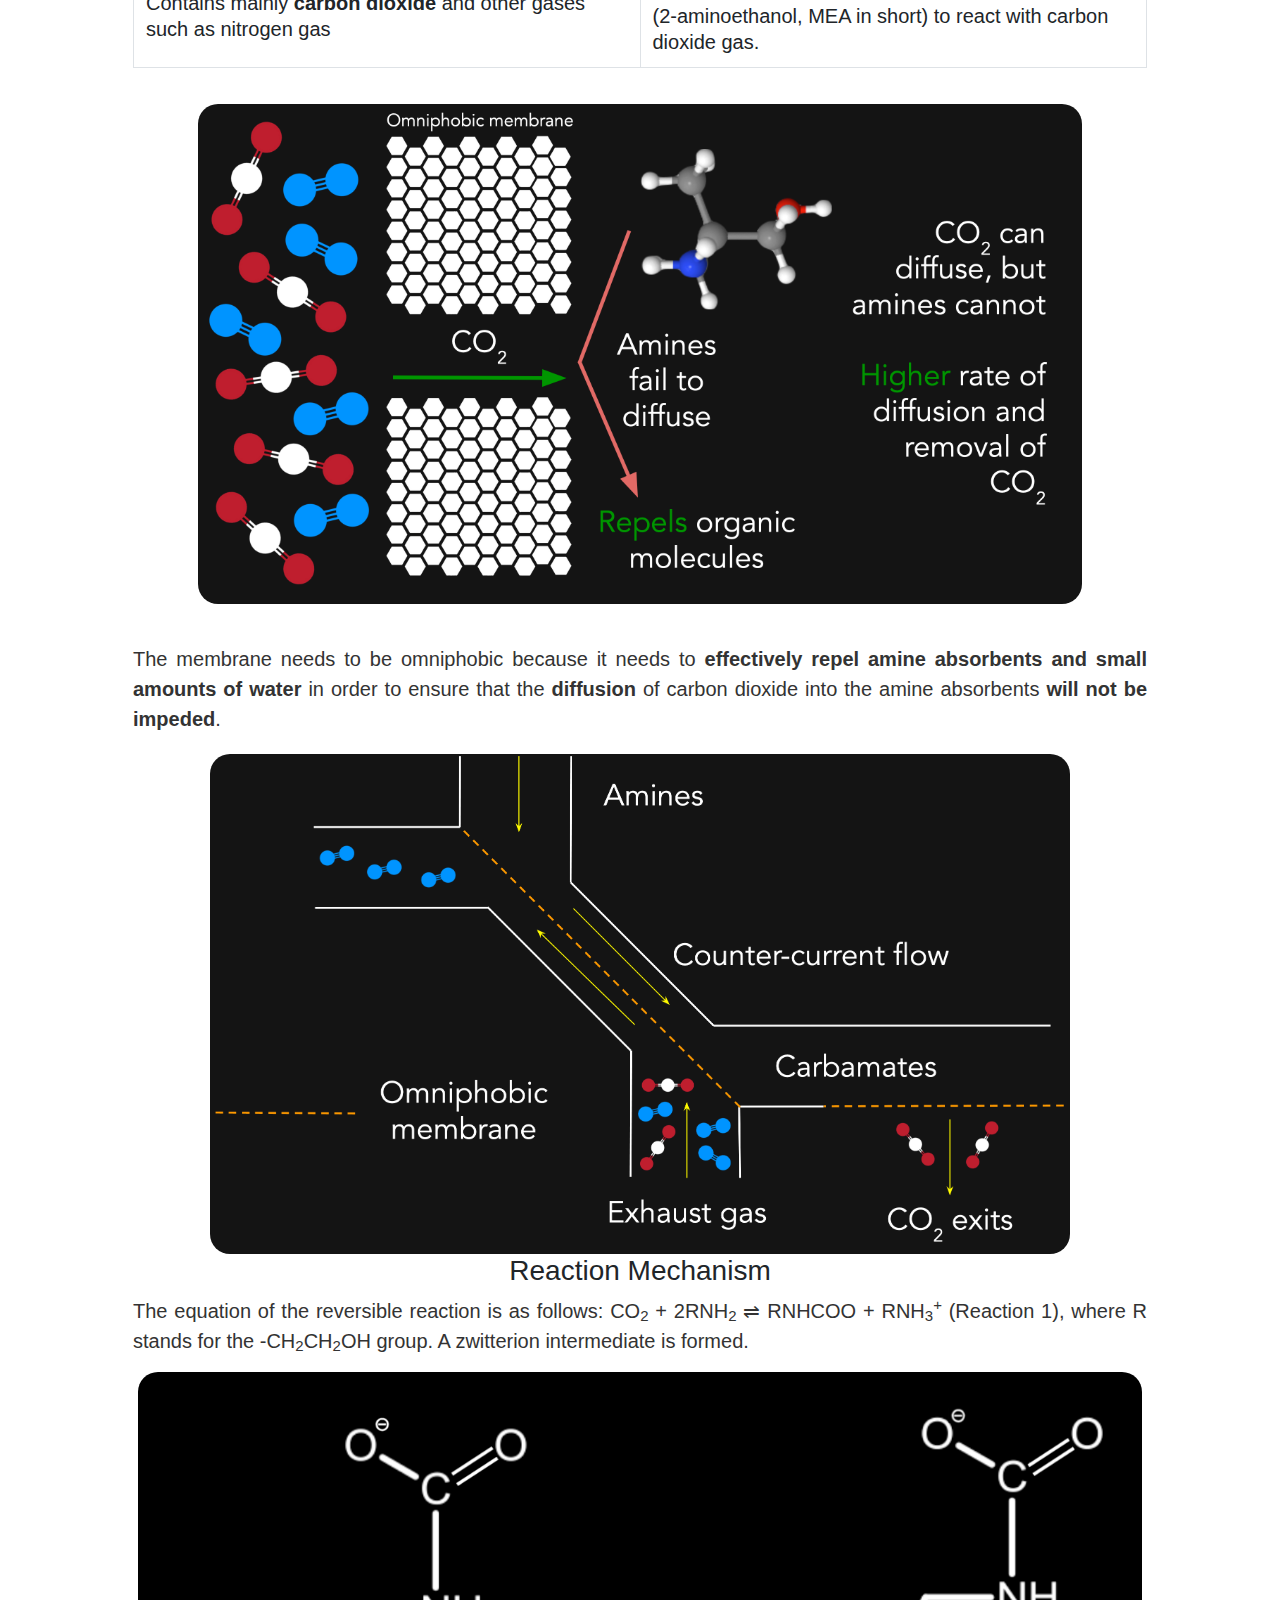
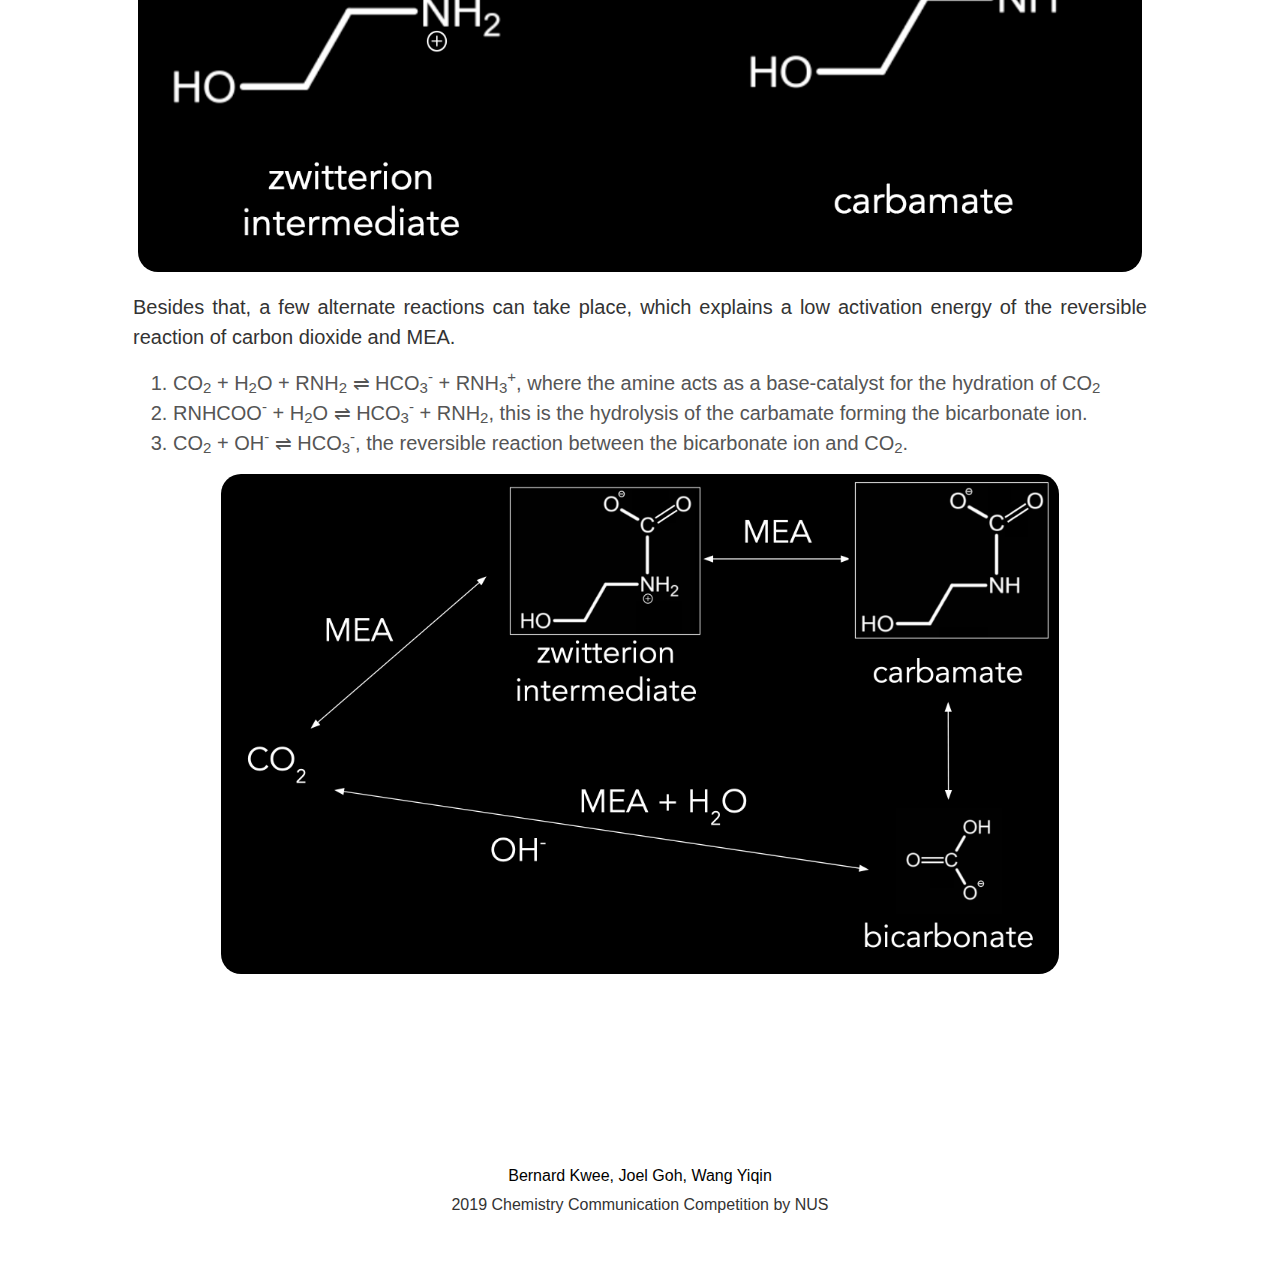
==== commit ff215e3f: "stuff" ====
--- a/chemcomm/absorption.html
+++ b/chemcomm/absorption.html
@@ -11,10 +11,10 @@
     <body>
       <div align="center" id="black_box">
       <div class="overflow p-3 p-md-5 m-md-3 text-center"></div>
+      <img src="img/absorb.png" style="margin-top: 20px; border-radius: 20px; height: 50%;">
        <table id="table_title">
            <tr>
                <td align="center" width="100%">
-                   <img src="img/absorb.png" style="margin-top: 20px; border-radius: 20px; height: 50%;">
                    <h1 class="display-4 font-weight-normal" style="color: white !important">Absorption of CO<sub>2</sub></h1>
                    <p class="lead font-weight-normal" style="color: white !important">How is carbon dioxide absorbed?</p>
                </td>
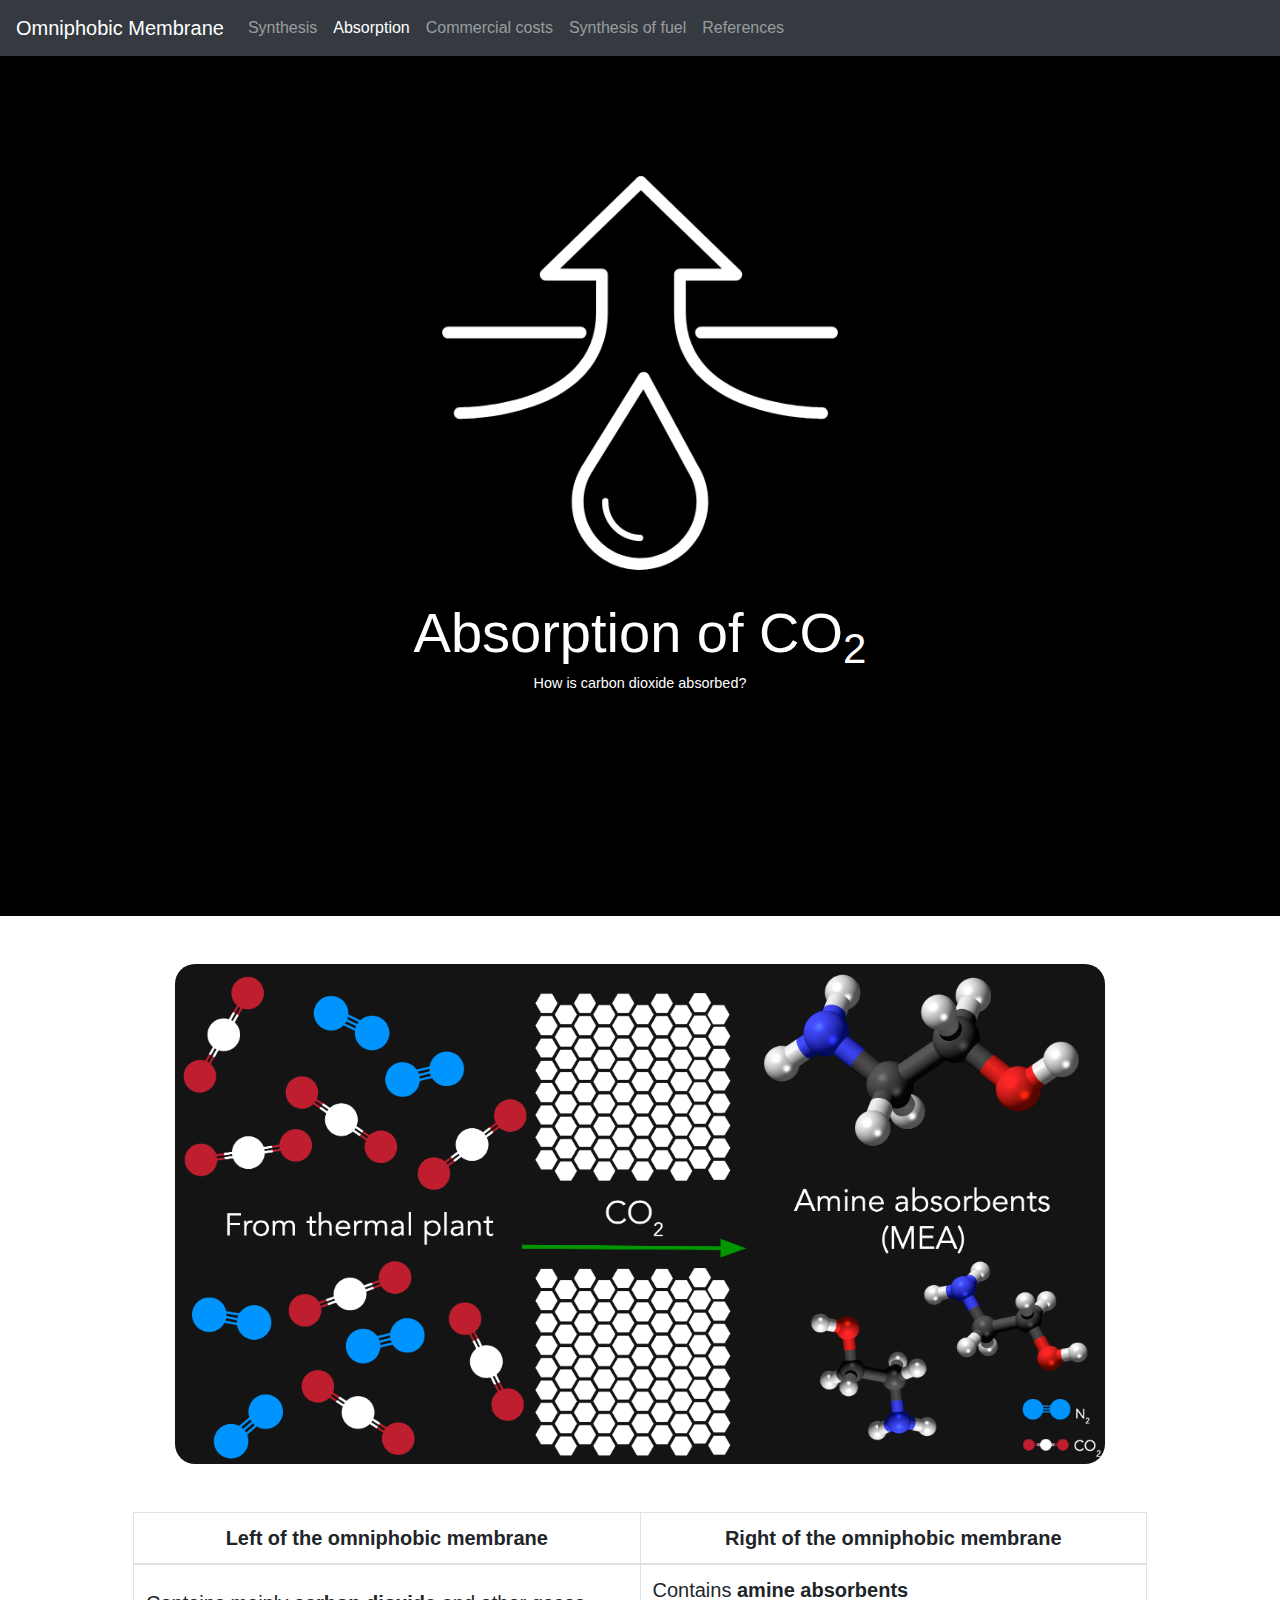
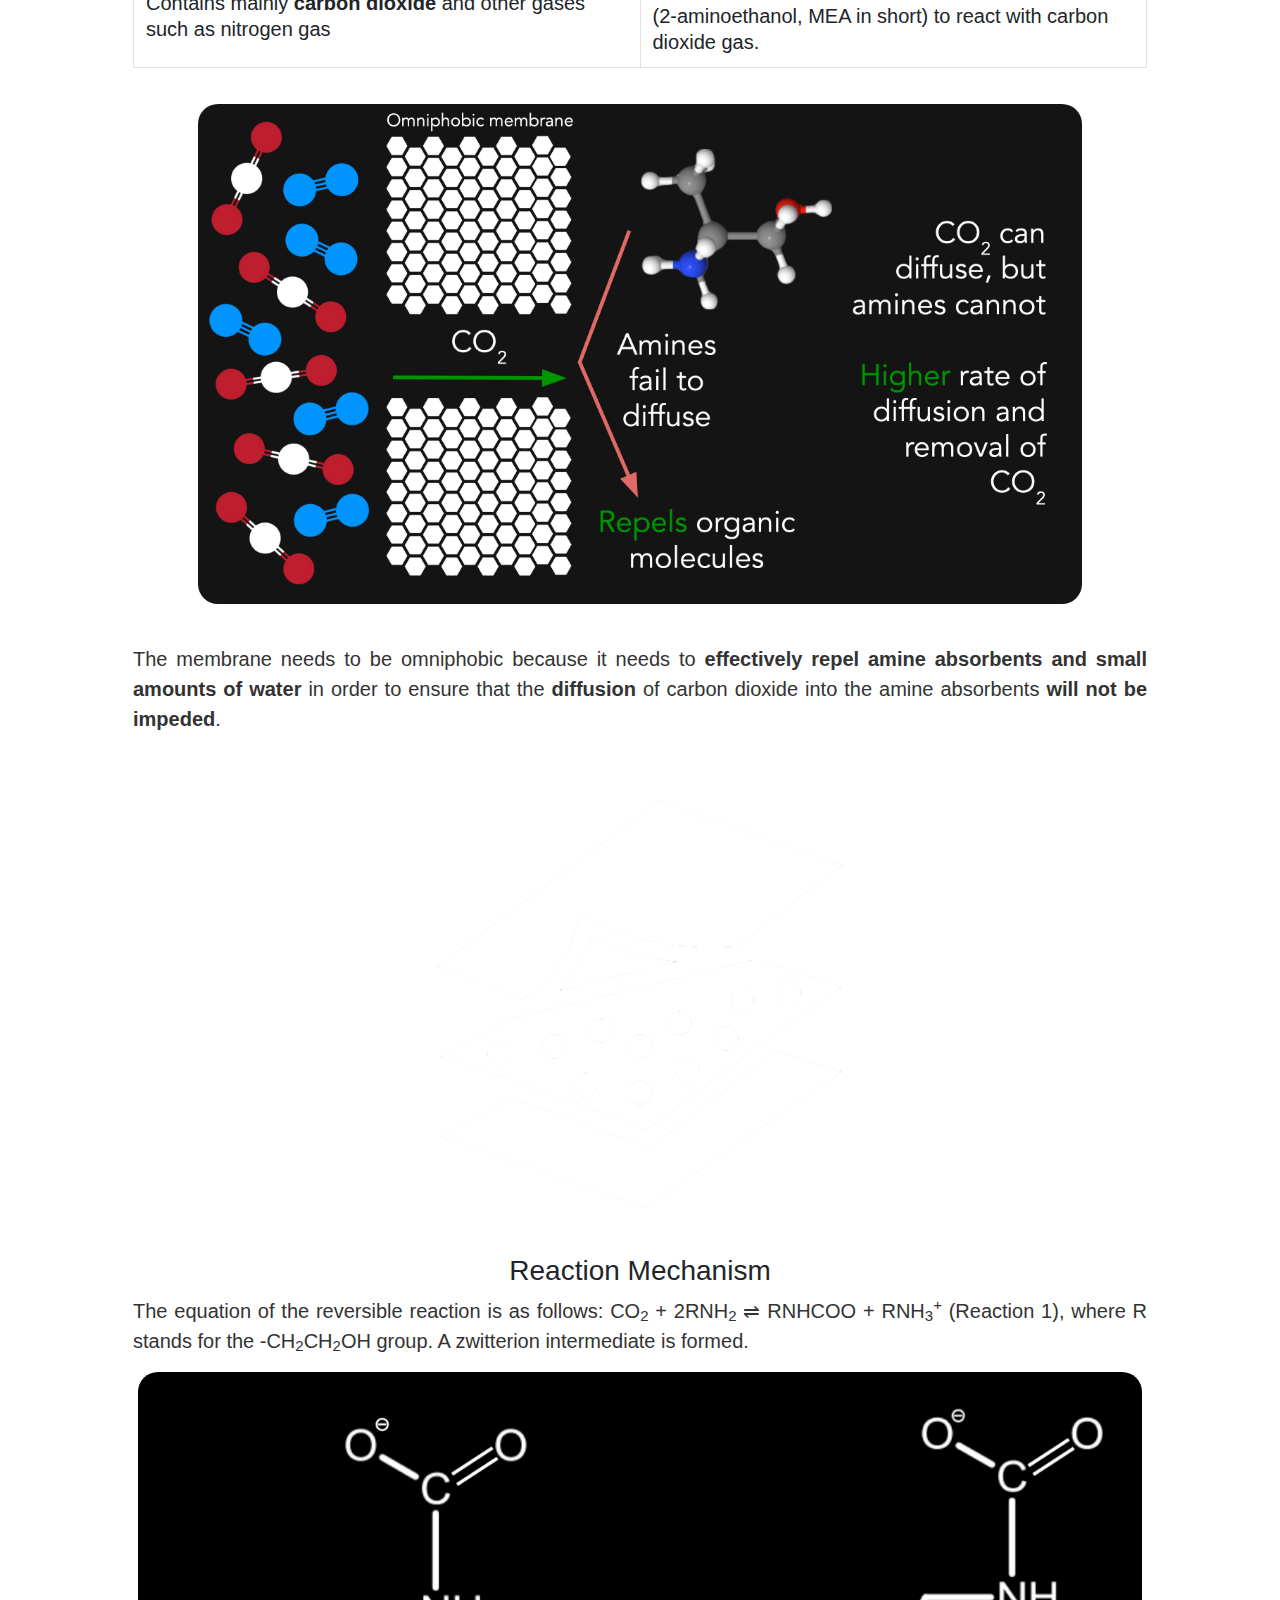
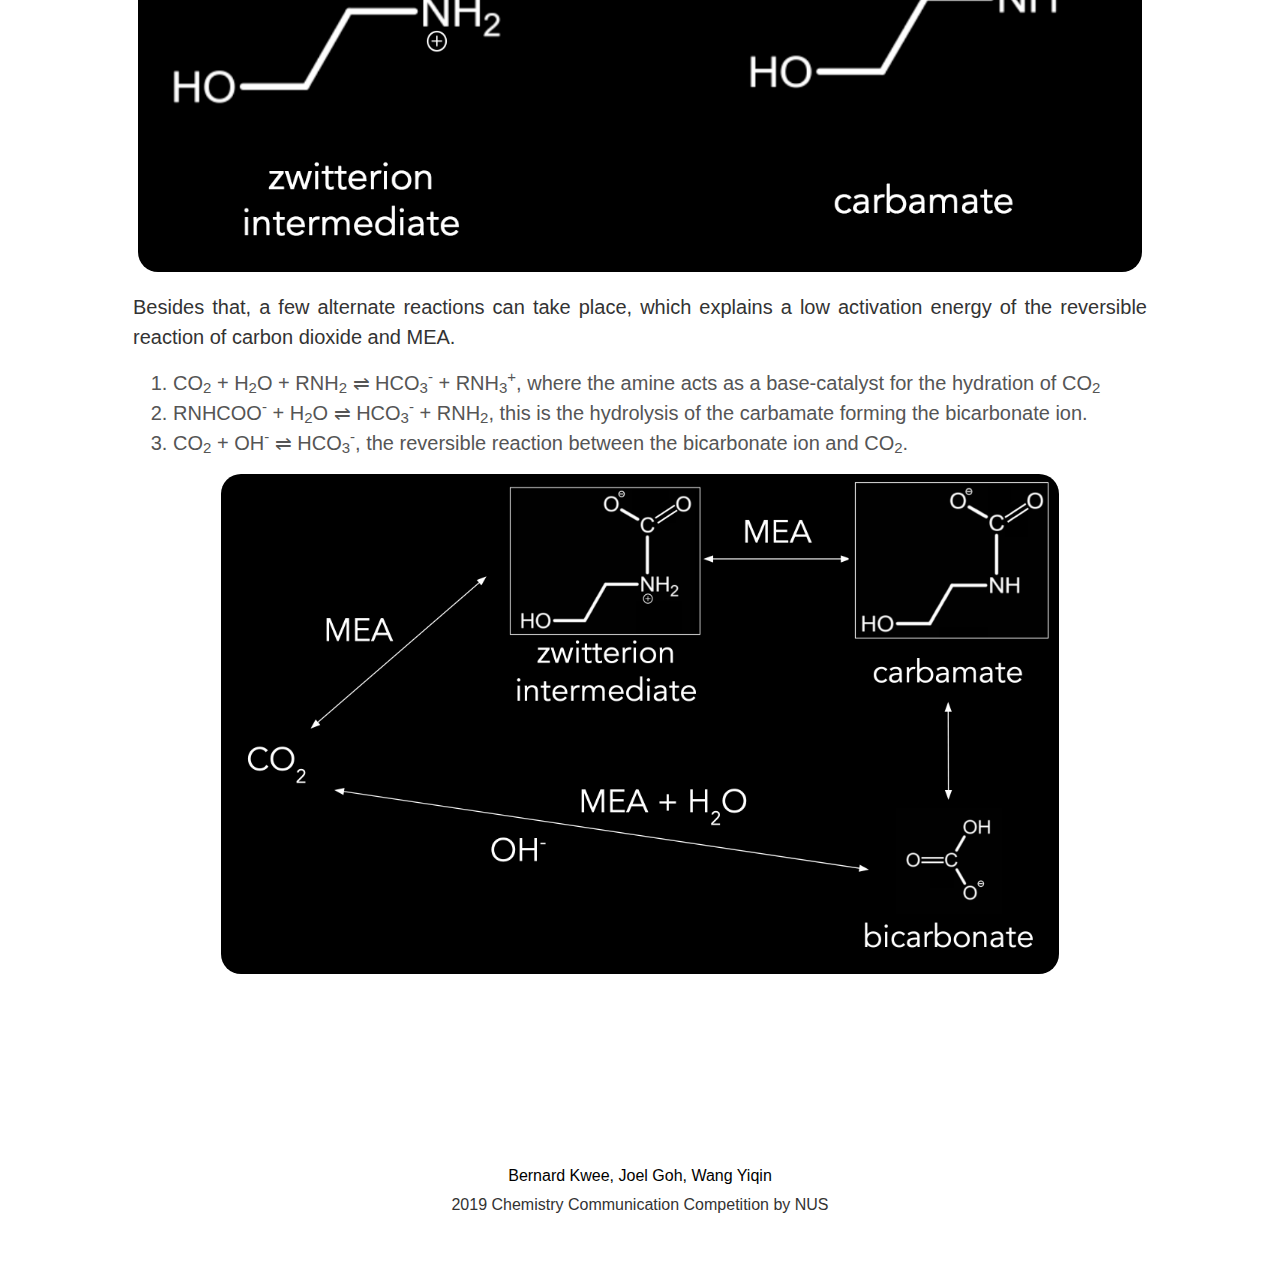
==== commit 6f6955a3: "shit" ====
--- a/chemcomm/absorption.html
+++ b/chemcomm/absorption.html
@@ -75,7 +75,7 @@
                     The membrane needs to be omniphobic because it needs to <b>effectively repel amine absorbents and small amounts of water</b> in order to ensure that
                     the <b>diffusion</b> of carbon dioxide into the amine absorbents <b>will not be impeded</b>.
                 </p>
-                <img src="img/membrane setup.png" class="img-fluid custom-img1" style="margin-top: 20px;"/>
+                <img src="img/membrane.png" class="img-fluid custom-img1" style="margin-top: 20px;"/>
                 <!--
                 Explanation of the reaction mechanism
                 -->
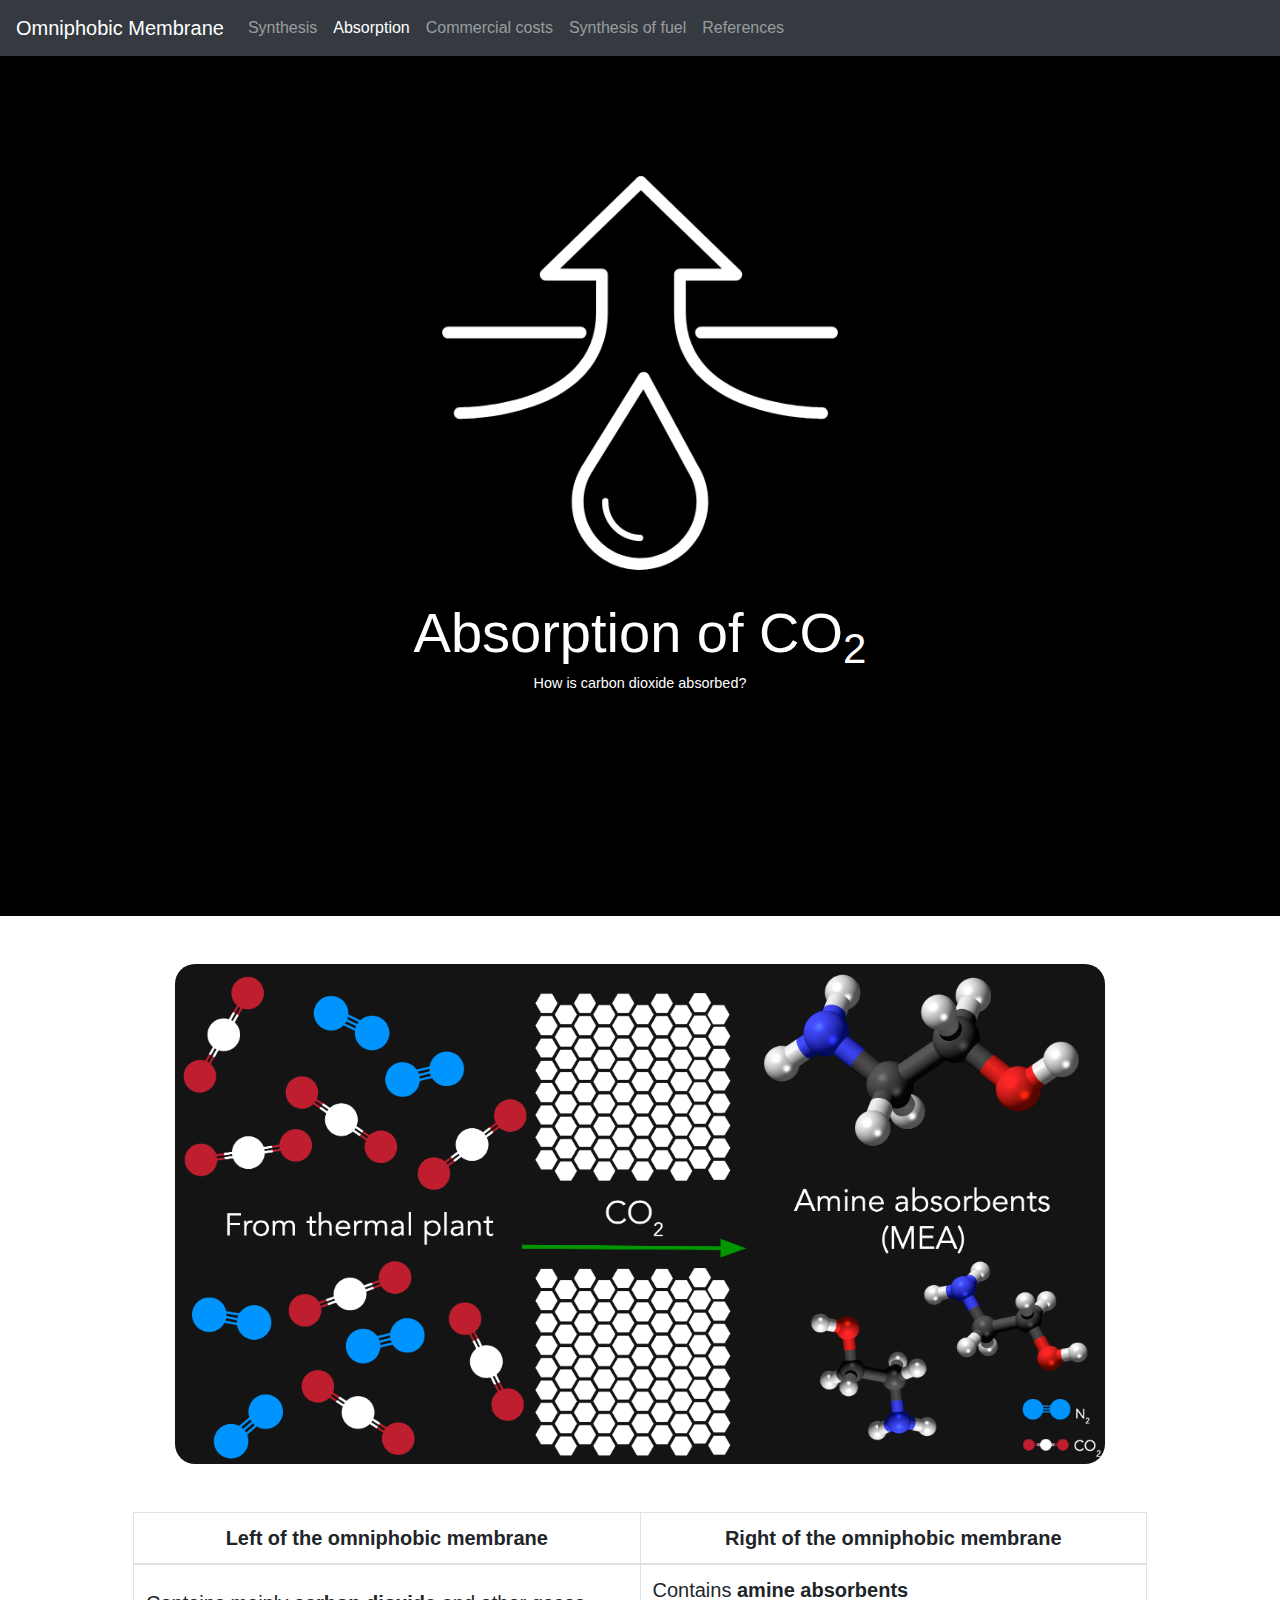
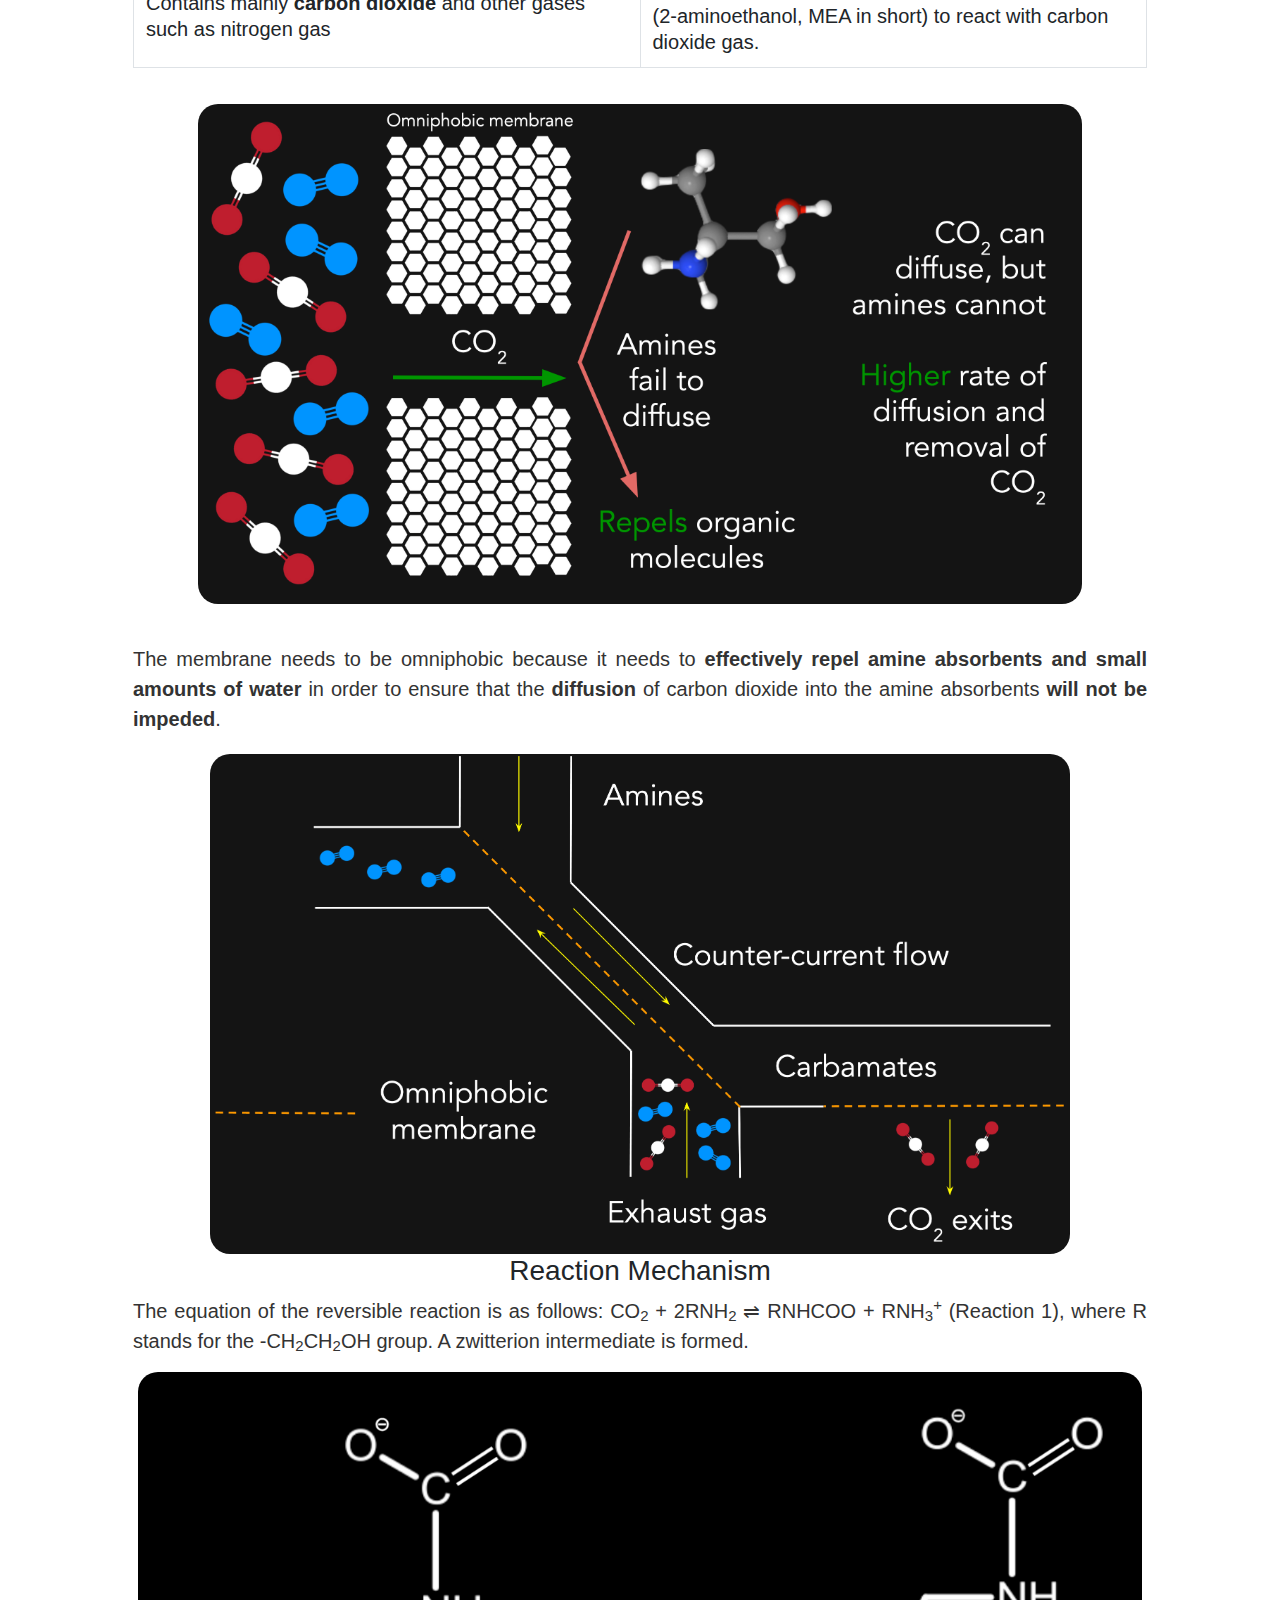
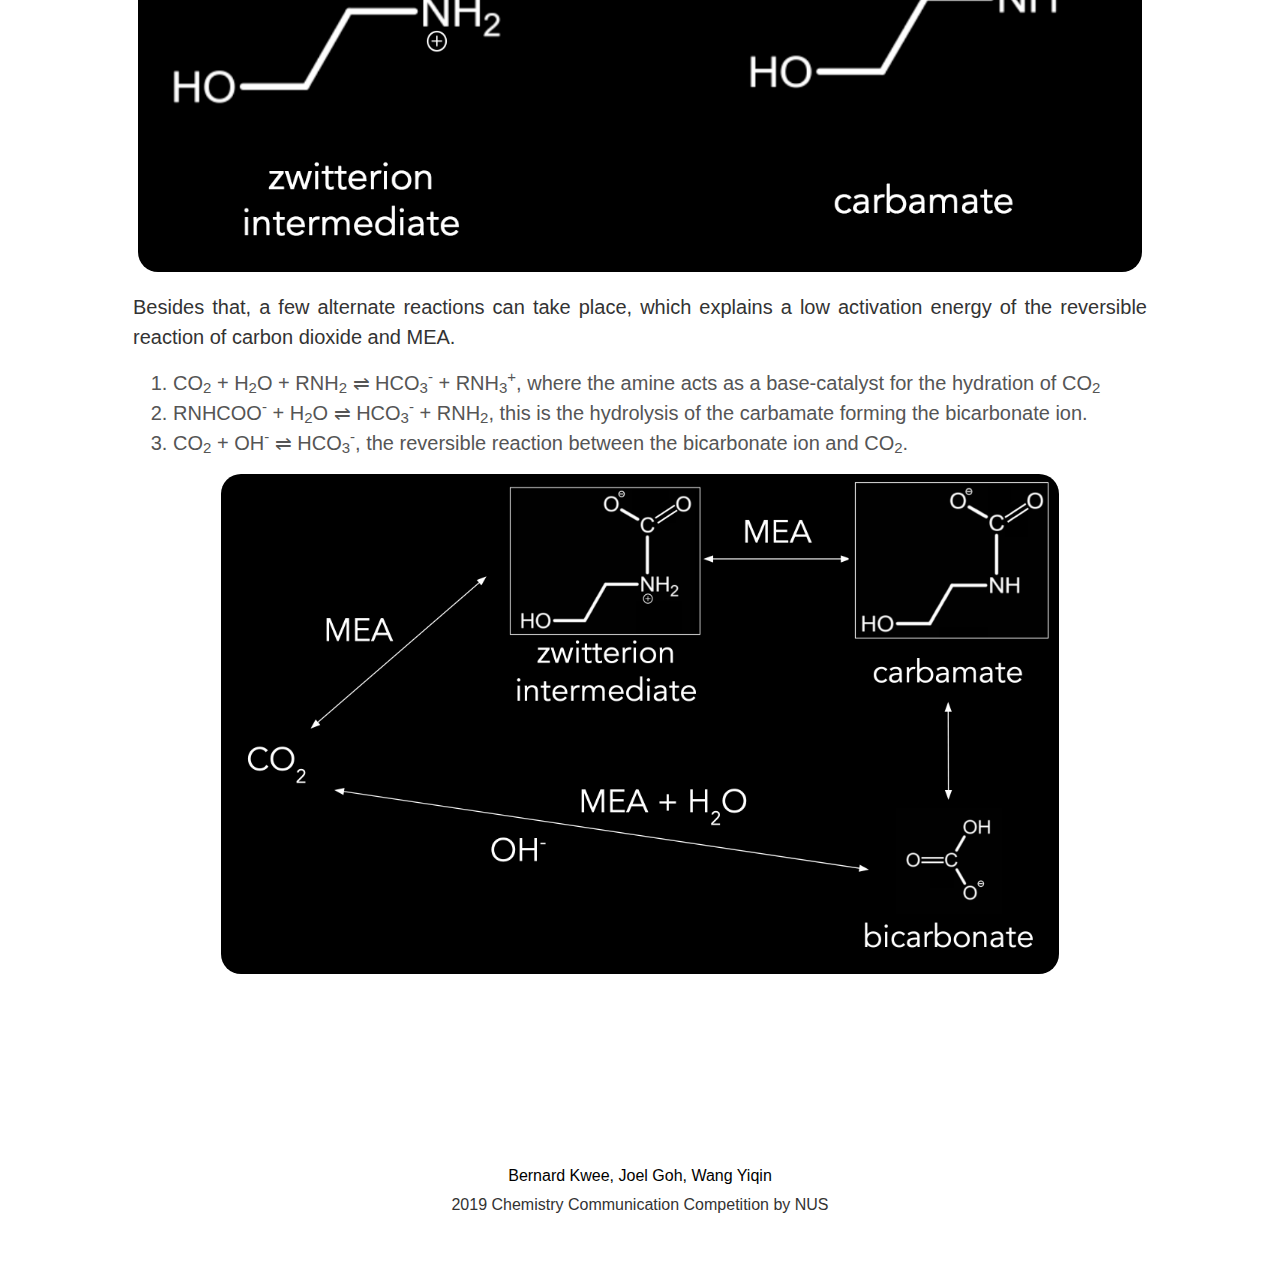
==== commit af429afa: "stuff" ====
--- a/chemcomm/absorption.html
+++ b/chemcomm/absorption.html
@@ -75,7 +75,7 @@
                     The membrane needs to be omniphobic because it needs to <b>effectively repel amine absorbents and small amounts of water</b> in order to ensure that
                     the <b>diffusion</b> of carbon dioxide into the amine absorbents <b>will not be impeded</b>.
                 </p>
-                <img src="img/membrane.png" class="img-fluid custom-img1" style="margin-top: 20px;"/>
+                <img src="img/membrane setup.png" class="img-fluid custom-img1" style="margin-top: 20px;"/>
                 <!--
                 Explanation of the reaction mechanism
                 -->
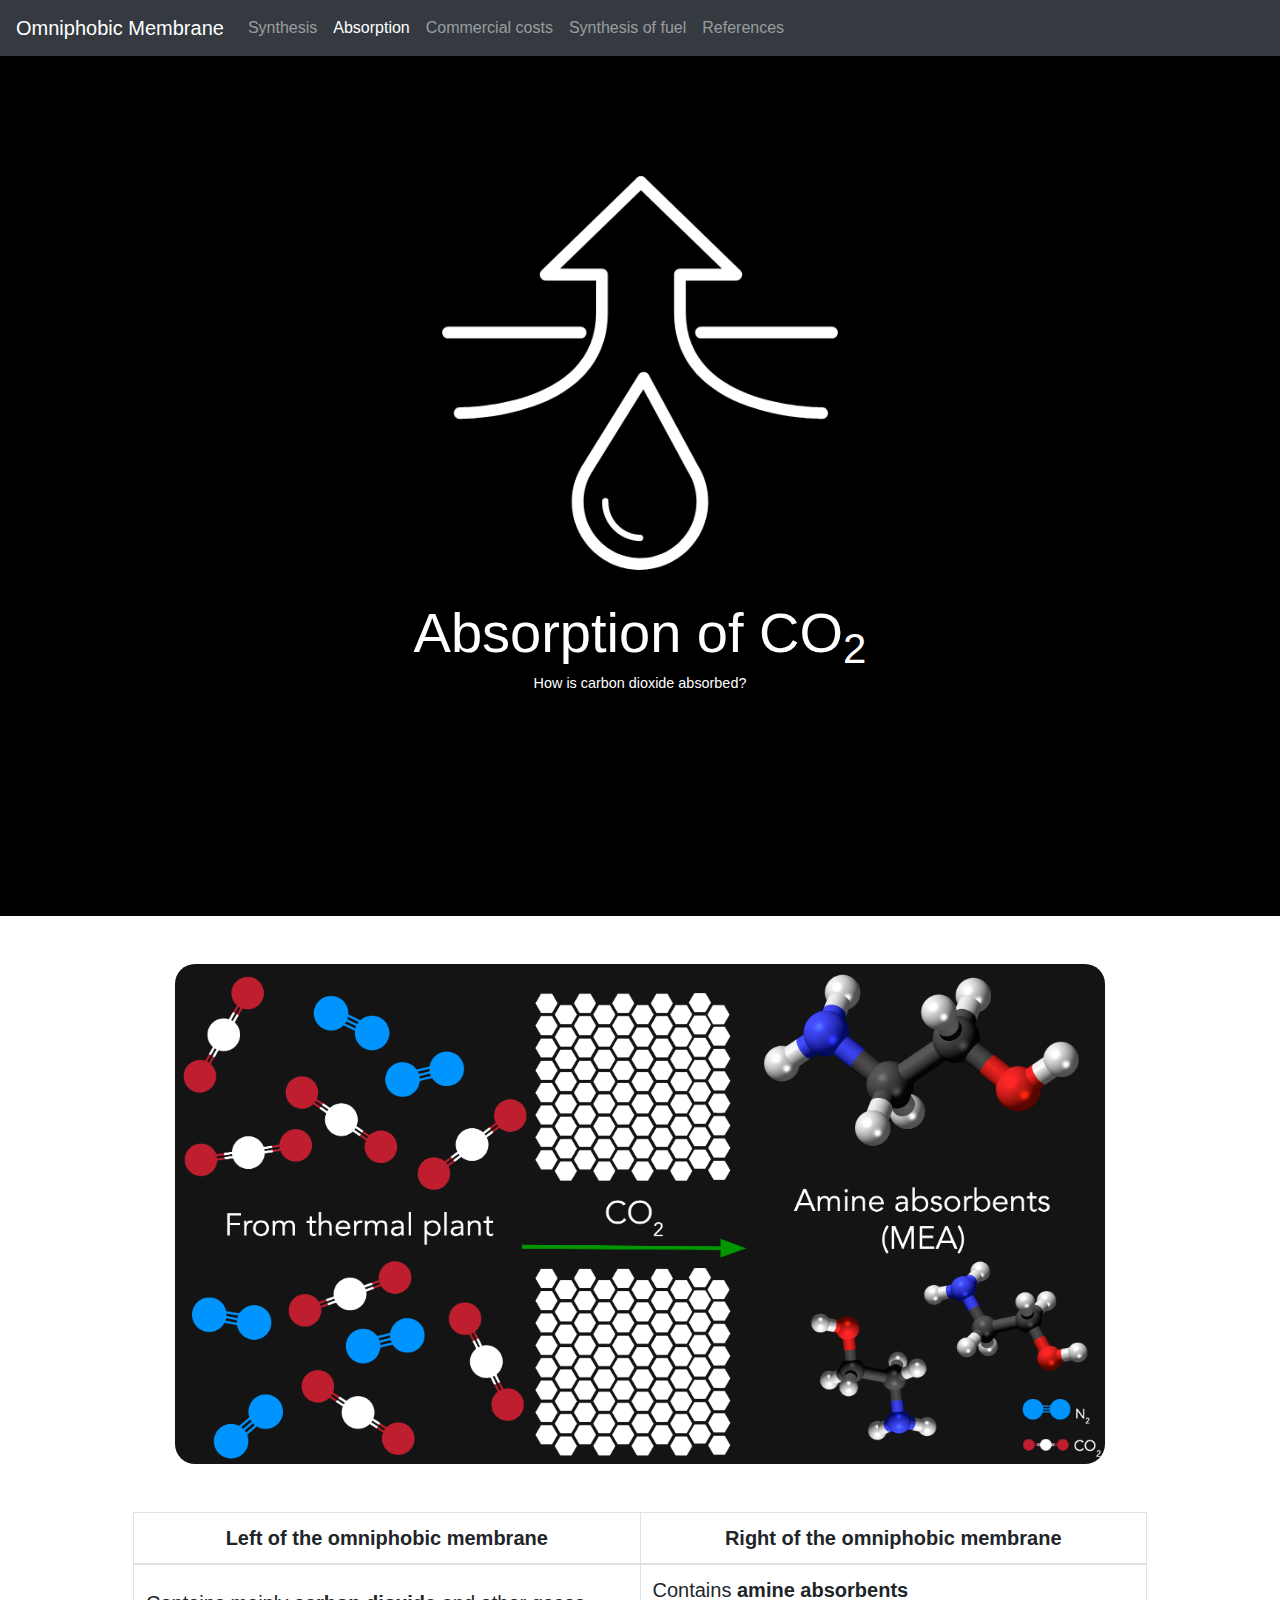
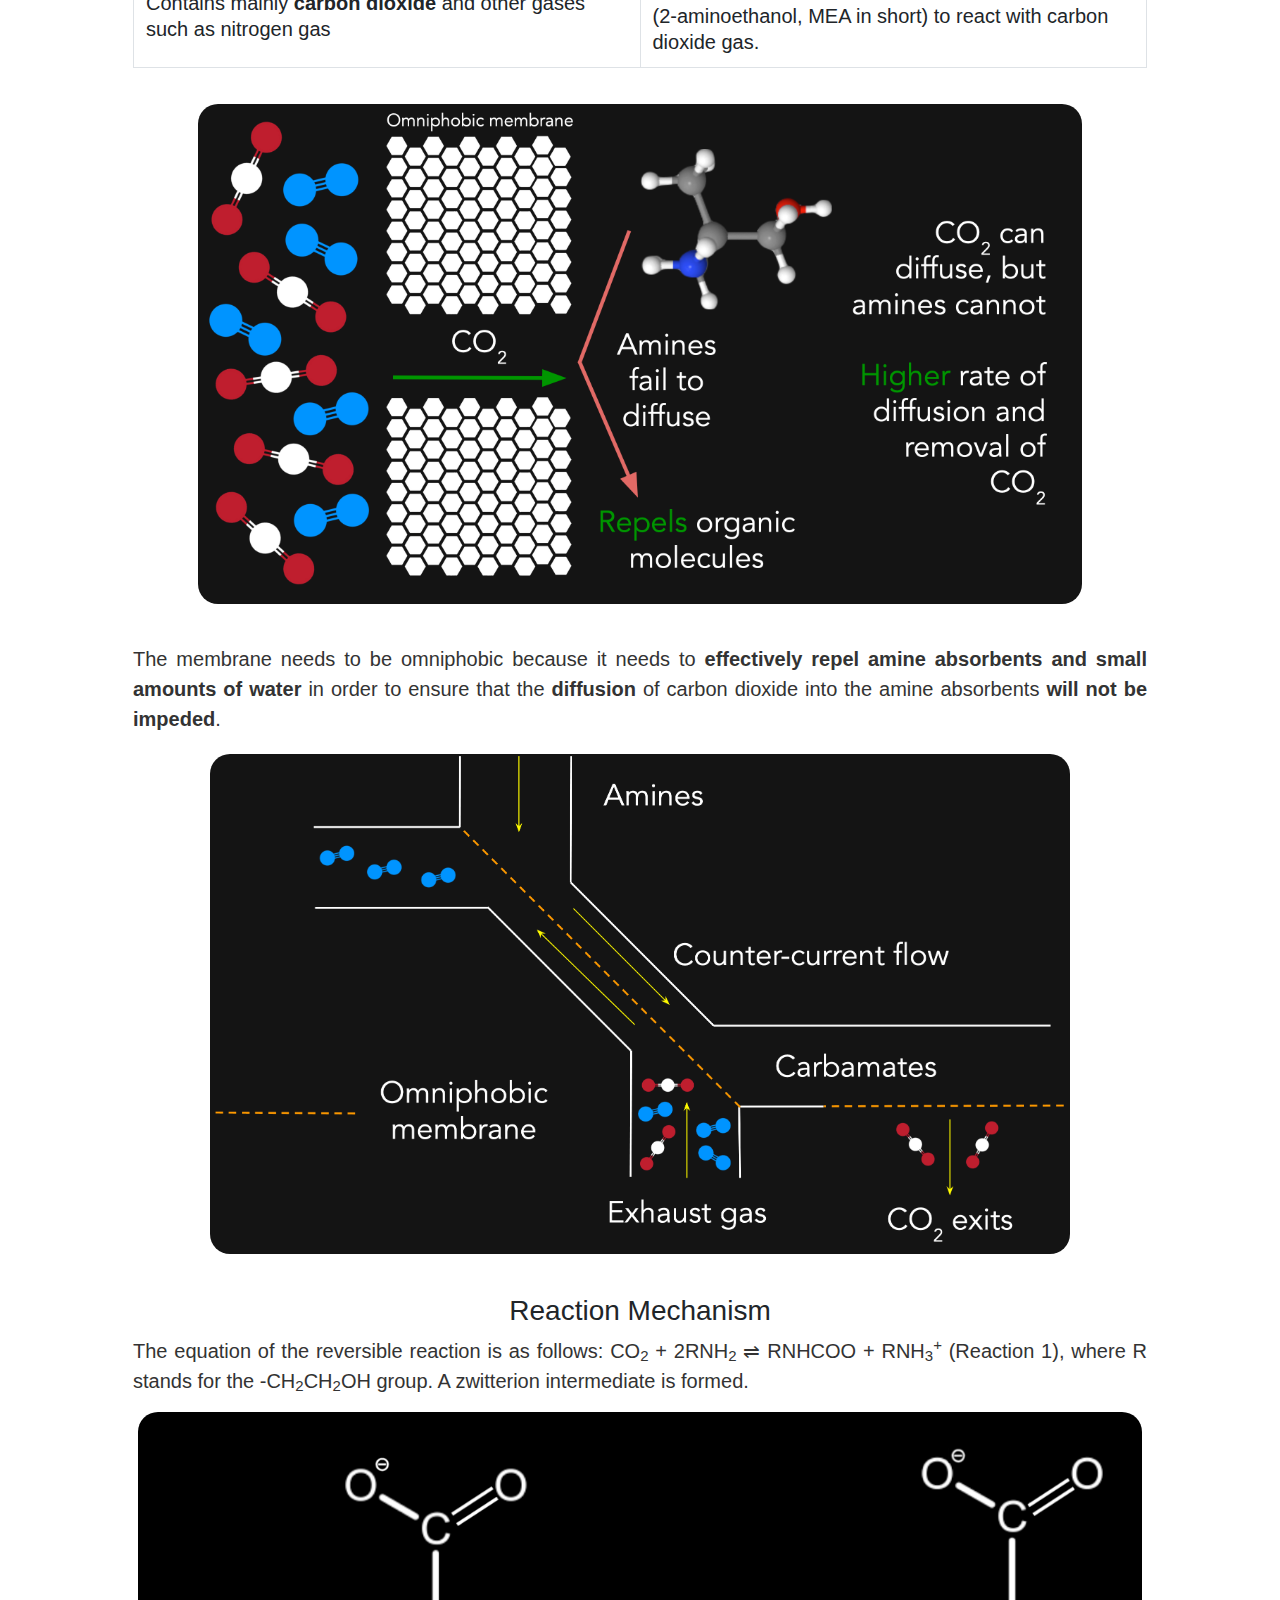
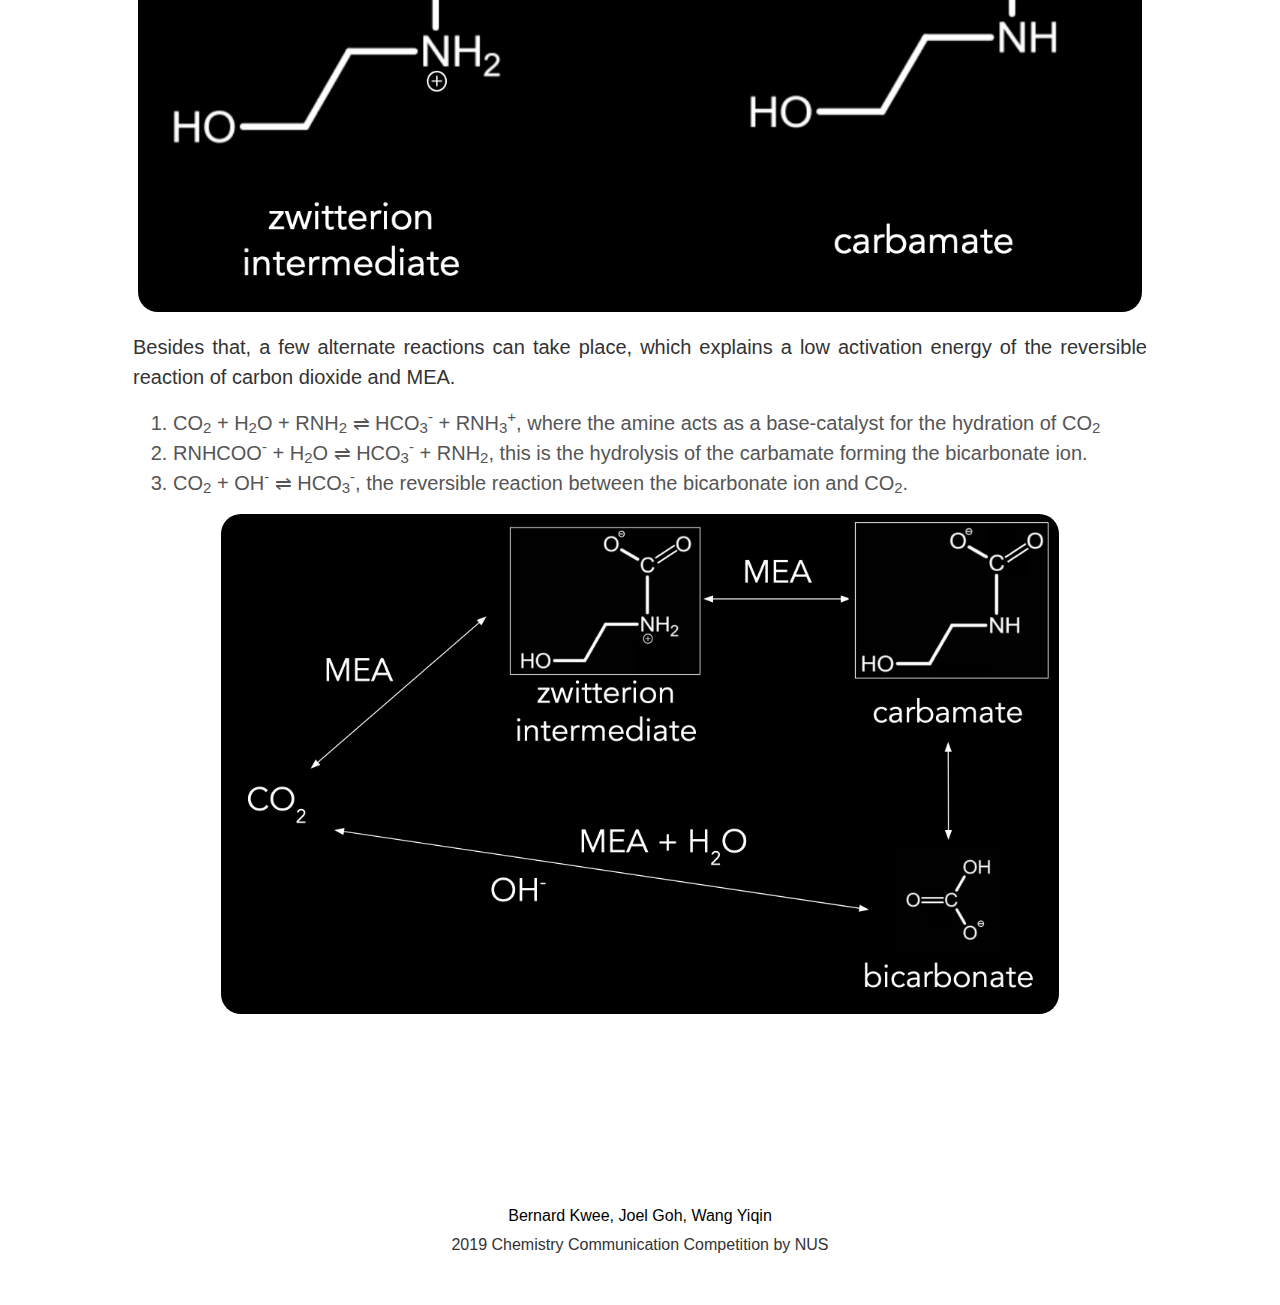
==== commit 6a5e9117: "stuff" ====
--- a/chemcomm/absorption.html
+++ b/chemcomm/absorption.html
@@ -75,7 +75,7 @@
                     The membrane needs to be omniphobic because it needs to <b>effectively repel amine absorbents and small amounts of water</b> in order to ensure that
                     the <b>diffusion</b> of carbon dioxide into the amine absorbents <b>will not be impeded</b>.
                 </p>
-                <img src="img/membrane setup.png" class="img-fluid custom-img1" style="margin-top: 20px;"/>
+                <img src="img/membrane setup.png" class="img-fluid custom-img1" style="margin-top: 20px; margin-bottom: 40px;"/>
                 <!--
                 Explanation of the reaction mechanism
                 -->
